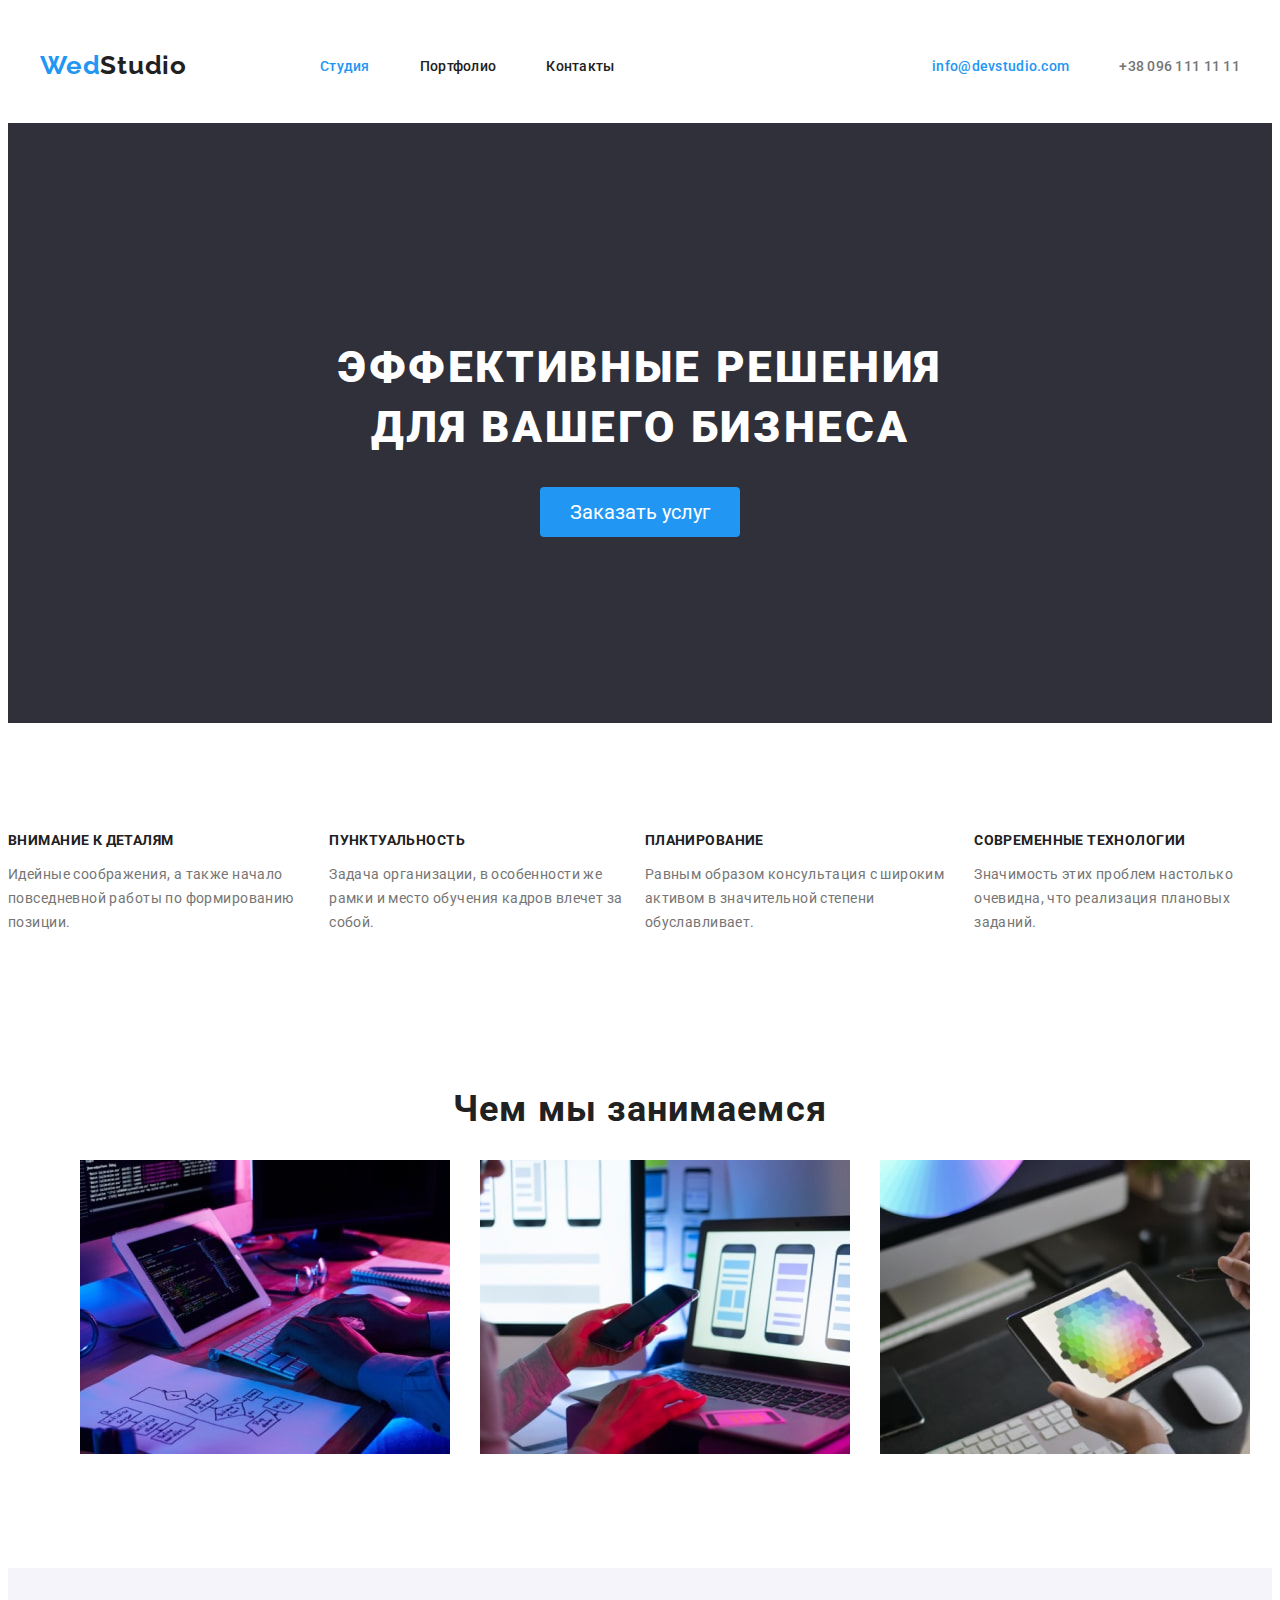
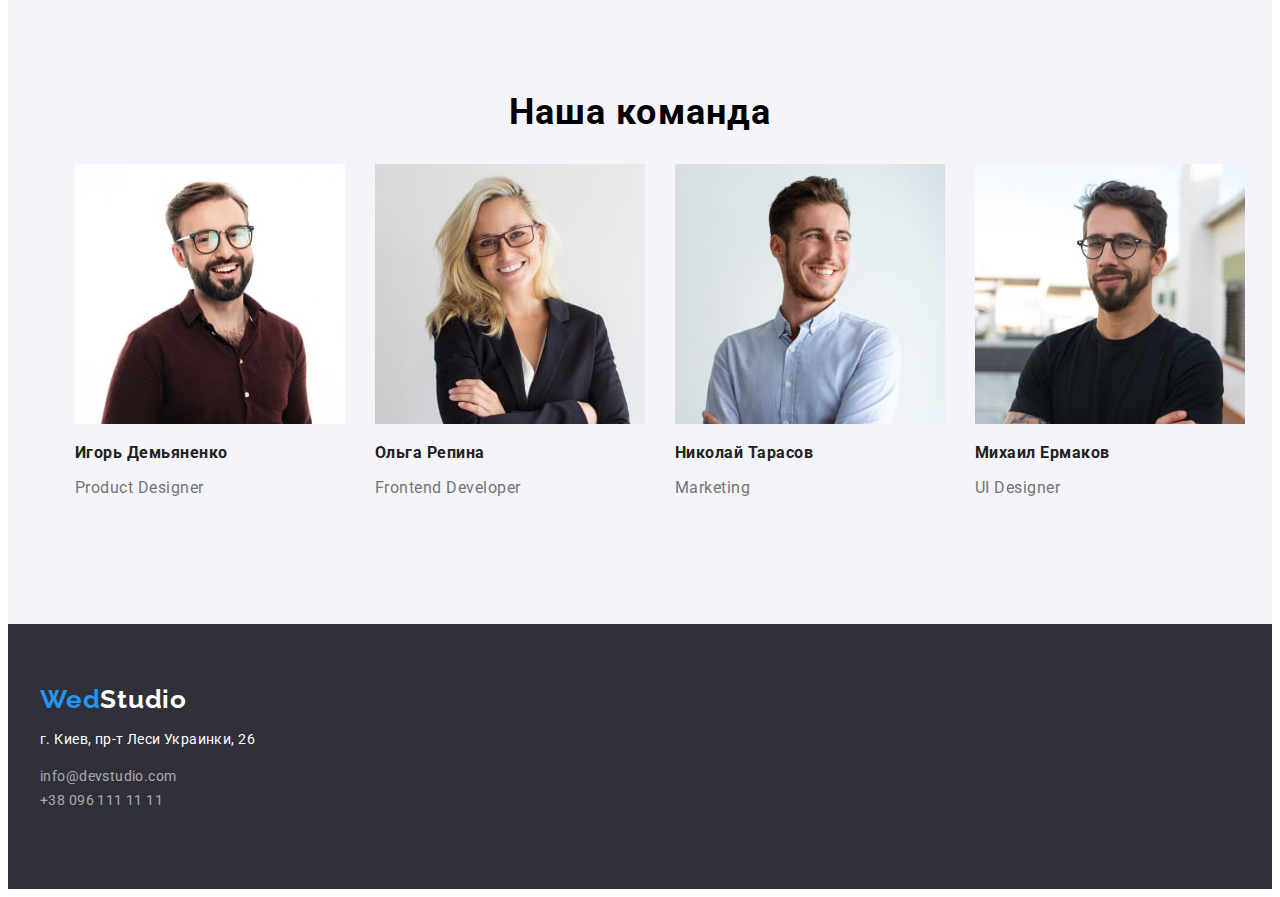
==== index.html @ 2978de66 "+" ====
<!DOCTYPE html>
<html lang="en">
<head>
    <meta charset="UTF-8">
    <meta http-equiv="X-UA-Compatible" content="IE=edge">
    <meta name="viewport" content="width=device-width, initial-scale=1.0">
    <title>Document</title>
    <link rel="stylesheet" href="./css/style.css" />
    <link rel="preconnect" href="https://fonts.googleapis.com">
    <link rel="preconnect" href="https://fonts.gstatic.com" crossorigin>
    <link href="https://fonts.googleapis.com/css2?family=Raleway:wght@400;500;700;900&family=Roboto:wght@400;500;700;900&display=swap" rel="stylesheet">
</head>
<body>
<header class="heading ">
    <div class="container">
    <div class="all_in">
    <a class="webstydia" href="index.html">Wed<span class="shit">Studio</span></a>
    <nav>
        <ul class="menu">
            <li class="menu_list"><a class="studia bly" href="index.html">Студия</a></li>
            <li class="menu_list"><a class="portfolio " href="portfolio.html">Портфолио</a></li>
            <li class="menu_list"><a  class="contacs" href="">Контакты</a></li>
        </ul>
    </nav>
    <ul class="call">
    <li class="call_top"><a class="mail" href="malito:info@devstudio.com">info@devstudio.com</a></li>
    <li class="call_top"><a class="telefon" href="tel:+380961111111">+38 096 111 11 11</a></li>
    </ul>
    </div>
</div>
</header>
<main >
    <section class="main__hi">
      
    <h1 class="hi__title">
        Эффективные решения для вашего бизнеса
    </h1>
    <button type="button" class="hi__button">Заказать услуг</button>
    </section>
        <section class="main__content" >
            <ul  class="content__adv">
                <li class="content__adv_item-title">
                    <h3 class="content__adv_item-title-text">Внимание к деталям</h3>
                <p class="content__adv_item-text">Идейные соображения, а также начало повседневной работы по формированию позиции.</p>
                </li>
                <li class="content__adv_item-title">
                    <h3 class="content__adv_item-title-text">Пунктуальность</h3>
                <p class="content__adv_item-text">Задача организации, в особенности же рамки и место обучения кадров влечет за собой.</p>
                </li>
                <li><h3 class="content__adv_item-title-text">Планирование</h3>
                <p class="content__adv_item-text">Равным образом консультация с широким активом в значительной степени обуславливает.</p>
                </li>
                <li><h3 class="content__adv_item-title-text">Современные технологии</h3>
                <p class="content__adv_item-text">Значимость этих проблем настолько очевидна, что реализация плановых заданий.</p>
                </li>
            </ul>
        </div>
    </section>       
    <section class="content__what section">
        <div class="container">
        <h2 class="content__what_title">Чем мы занимаемся</h2>
            <ul class="content__what_imgs">
                <li class="interactiv">
                 <img class="content__what_imgs-image" 
                    src="./image/note.jpg" 
                    alt="мужчина с планшетом"
                    height: 294px;
                    width: 370px;
                >
                </li>
                <li class="interactiv">
                    <img class="content__what_imgs-image" 
                    src="./image/note_2.jpg" 
                    alt="мужчина с пультом "
                    height: 294px;
                    width: 370px;
                >
                </li>
                <li class="interactiv">
                    <img class="content__what_imgs-image" 
                    src="./image/note_3.jpg" 
                    alt="мужчина с цветами"
                    height: 294px;
                    width: 370px;
                >
                </li>
            </ul>
        </div>
    </section>
    <section class="workspake section">
        <div class="container">
        <h2 class="team">Наша команда</h2>
        <ul class="items-2">
            <li class="item">
                <img 
                    src="./image/igor.jpg" 
                    alt="Igor Demcheko"
                    height: 260px;
                    width: 270px;
                    >
                <h3 class="peoples">Игорь Демьяненко
                        <p class="peoples-2">Product Designer</p>
                 </h3>
                </img>
            </li>
            <li class="item">
                <img 
                    src="./image/olga.jpg" 
                    alt="Olga Repinna"
                    height: 260px;
                    width: 270px;>
                 <h3 class="peoples">Ольга Репина
                     <p class="peoples-2">Frontend Developer</p>
                 </h3>
                </img>
            </li>
            <li class="item">
                <img 
                    src="./image/nikolya.jpg" 
                    alt="Nikolay Taracov"
                    height: 260px;
                    width: 270px;>
                 <h3 class="peoples">Николай Тарасов
                     <p class="peoples-2">Marketing</p>
                 </h3>
                </img>
            </li>
            <li >
                <img 
                    src="./image/mixail.jpg" 
                    alt="Mixail Ermacov"
                    height: 260px;
                    width: 270px;>
                <h3 class="peoples">Михаил Ермаков
                    <p class="peoples-2">UI Designer</p>
                </h3>
                </img>
            </li>
        </ul>
        </div>
    </section>
</main>
<footer class="end ">
    <div class="container">
        <div class="all_bottow">
    <a class="webstydia_2" href="index.html">Wed<span class="shit-2">Studio</span></a>
    <address>
        <p class="adress">г. Киев, пр-т Леси Украинки, 26</p>
    </address>    
    <ul class="call-2">
        <li> <a class="mail_2" href="malito:info@devstudio.com">info@devstudio.com</a></li>
        <li> <a class="telefon_2" href="tel:+380961111111">+38 096 111 11 11</a></li>
     </ul>
    </div>
</footer>
</body>
</html>
---- css/style.css ----
body {
  font-family: "Roboto", sans-serif;
}
.container {
  width: 1200px;
  padding-left: 15px;
  padding-right: 15px;
  margin-left: auto;
  margin-right: auto;
}
.ul,
li {
  list-style: none;
}
.section {
  padding-top: 94px;
  padding-bottom: 94px;
}
/* хедер для всех */

.all_in {
  display: flex;
  align-items: center;
  padding-top: 32px;
  padding-bottom: 32px;
}
.menu {
  display: flex;
  list-style: none;
}
.menu_list {
  margin-right: 50px;
}
.menu_list:last-child {
  margin-right: 0;
}
.webstydia {
  text-decoration: none;
  cursor: pointer;
  font-family: Raleway;
  font-weight: 700;
  font-size: 26px;
  line-height: 1.19;
  letter-spacing: 0.03em;
  color: #2196f3;
  margin-right: 93px;
}
.shit {
  color: #212121;
}

.studia {
  text-decoration: none;
  font-size: 14px;
  font-weight: 500;
  line-height: 1.14;
  letter-spacing: 0.02em;
  text-align: left;
  color: #212121;
  cursor: pointer;
}
.portfolio {
  text-decoration: none;
  font-size: 14px;
  font-weight: 500;
  line-height: 1.14;
  letter-spacing: 0.02em;
  text-align: left;
  color: #212121;
  cursor: pointer;
}
.contacs {
  text-decoration: none;
  font-size: 14px;
  font-weight: 500;
  line-height: 1.14;
  letter-spacing: 0.02em;
  text-align: left;
  color: #212121;
  cursor: pointer;
}

.bly {
  color: #2196f3;
}

.mail {
  font-size: 14px;
  font-weight: 500;
  line-height: 1.14;
  letter-spacing: 0.02em;
  color: #2196f3;
  text-decoration: none;
}
.telefon {
  font-size: 14px;
  font-weight: 500;
  line-height: 1.14;
  letter-spacing: 0.02em;
  color: #757575;
  text-decoration: none;
  white-space: nowrap;
}
.call {
  list-style: none;
  display: flex;
  margin-left: auto;
}
.call_top {
  margin-right: 50px;
}
.call_top:last-child {
  margin-right: 0;
}
/* конец общей верхней части */
/* главная */
.main__hi {
  display: flex;
  justify-content: center;
  align-items: center;
  flex-direction: column;
  height: 600px;
  left: 0px;
  background: #2f303a;
}
.hi__title {
  width: 696px;
  font-weight: 900;
  font-size: 44px;
  line-height: 136%;
  text-align: center;
  letter-spacing: 0.06em;
  text-transform: uppercase;
  color: #ffffff;
}
.hi__button {
  width: 200px;
  font-family: Roboto;
  height: 50px;
  font-size: 20px;
  background: #2196f3;
  border: 0;
  color: #fff;
  cursor: pointer;
  border-radius: 4px;
  text-align: center;
}
.main__content {
  text-decoration: none;
}
.content__adv {
  display: flex;
  margin-right: 30px;
}
.content__adv:first-child {
  padding-left: 0;
}
.content__adv:last-child {
  margin-right: 0;
}
.content__adv_item-title-text {
  font-size: 14px;
  font-weight: 700;
  line-height: 1.14;
  letter-spacing: 0.03em;
  text-align: left;
  color: #212121;
  margin-bottom: 10px;
  margin-top: 94px;
  text-transform: uppercase;
  white-space: nowrap;
}

.content__adv_item-text {
  font-size: 14px;
  font-weight: 400;
  line-height: 1.71;
  letter-spacing: 0.03em;
  text-align: left;
  color: #757575;
}
.interactiv {
  margin-right: 30px;
}
.interactiv:last-child {
  margin-right: 0;
}
/*.interactiv:first-child {
  
}
*/
.content__what_title {
  font-size: 36px;
  line-height: 1.16;
  text-align: center;
  letter-spacing: 0.03em;

  color: #212121;
}

.content__what_imgs {
  list-style: none;
  display: flex;
}

.workspake {
  background-color: #f5f4fa;
}
.items-2 {
  list-style: none;
  display: flex;
  justify-content: center;
}

.team {
  display: flex;
  justify-content: center;
  font-size: 36px;
  font-weight: 700;
  line-height: 1.16;
  letter-spacing: 0.03em;
}
.item {
  margin-right: 30px;
}
.peoples {
  font-size: 16px;
  line-height: 1.18;
  letter-spacing: 0.03em;

  color: #212121;
}
.peoples-2 {
  font-size: 16px;
  line-height: 1.18;
  letter-spacing: 0.03em;
  font-weight: 400;

  color: #757575;
}
/* Главная конец */
.main {
  display: flex;
  flex-direction: column;
}
.port-butts {
  margin-right: 8px;
  margin-bottom: 50px;
}
.buttons {
  display: flex;
  justify-content: center;
}
.button {
  border: none;
  font-family: inherit;
  color: inherit;
  background-color: transparent;
  cursor: pointer;
  border-radius: 4px;
  padding: 6px 22px;
  text-decoration: none;
  font-weight: 500;
  font-size: 16px;
  line-height: 1.62;
  letter-spacing: 0.03em;
  color: #212121;
  background: #f5f4fa;
  white-space: nowrap;
}
.button:hover {
  color: #ffffff;
  background-color: #2196f3;
}
/* Карттинки */
.items {
  list-style: none;
  display: flex;
  flex-wrap: wrap;
}
.bot-title {
  font-size: 18px;
  font-weight: 700;
  line-height: 2;
  letter-spacing: 0.06em;
  text-align: left;
  color: #212121;
}
.bot-pre-title {
  font-size: 16px;
  font-weight: 400;
  line-height: 1.87;
  letter-spacing: 0.03em;
  text-align: left;
  color: #757575;
}

.bot {
  width: 370px;
  height: 294px;
  left: 215px;
  top: 262px;
}

/* Футер для всех */
.end {
  background-color: #2f303a;
  padding-top: 60px;
  padding-bottom: 60px;
}

.webstydia_2 {
  text-decoration: none;
  cursor: pointer;
  font-family: Raleway;
  font-weight: bold;
  font-size: 26px;
  line-height: 1.19;
  letter-spacing: 0.03em;
  color: #2196f3;
}

.adress {
  width: 231px;
  height: 21px;
  font-style: normal;
  font-size: 14px;
  line-height: 1.71;
  letter-spacing: 0.03em;
  color: #ffffff;
}

.shit-2 {
  color: #ffffff;
}

.mail_2 {
  font-size: 14px;
  line-height: 1.71;
  letter-spacing: 0.03em;
  color: rgba(255, 255, 255, 0.6);
  text-decoration: none;
}
.telefon_2 {
  width: 231px;
  height: 21px;
  font-size: 14px;
  line-height: 1.71;
  letter-spacing: 0.03em;
  text-decoration: none;
  color: rgba(255, 255, 255, 0.6);
}
.call-2 {
  list-style: none;
  padding-left: 0;
}
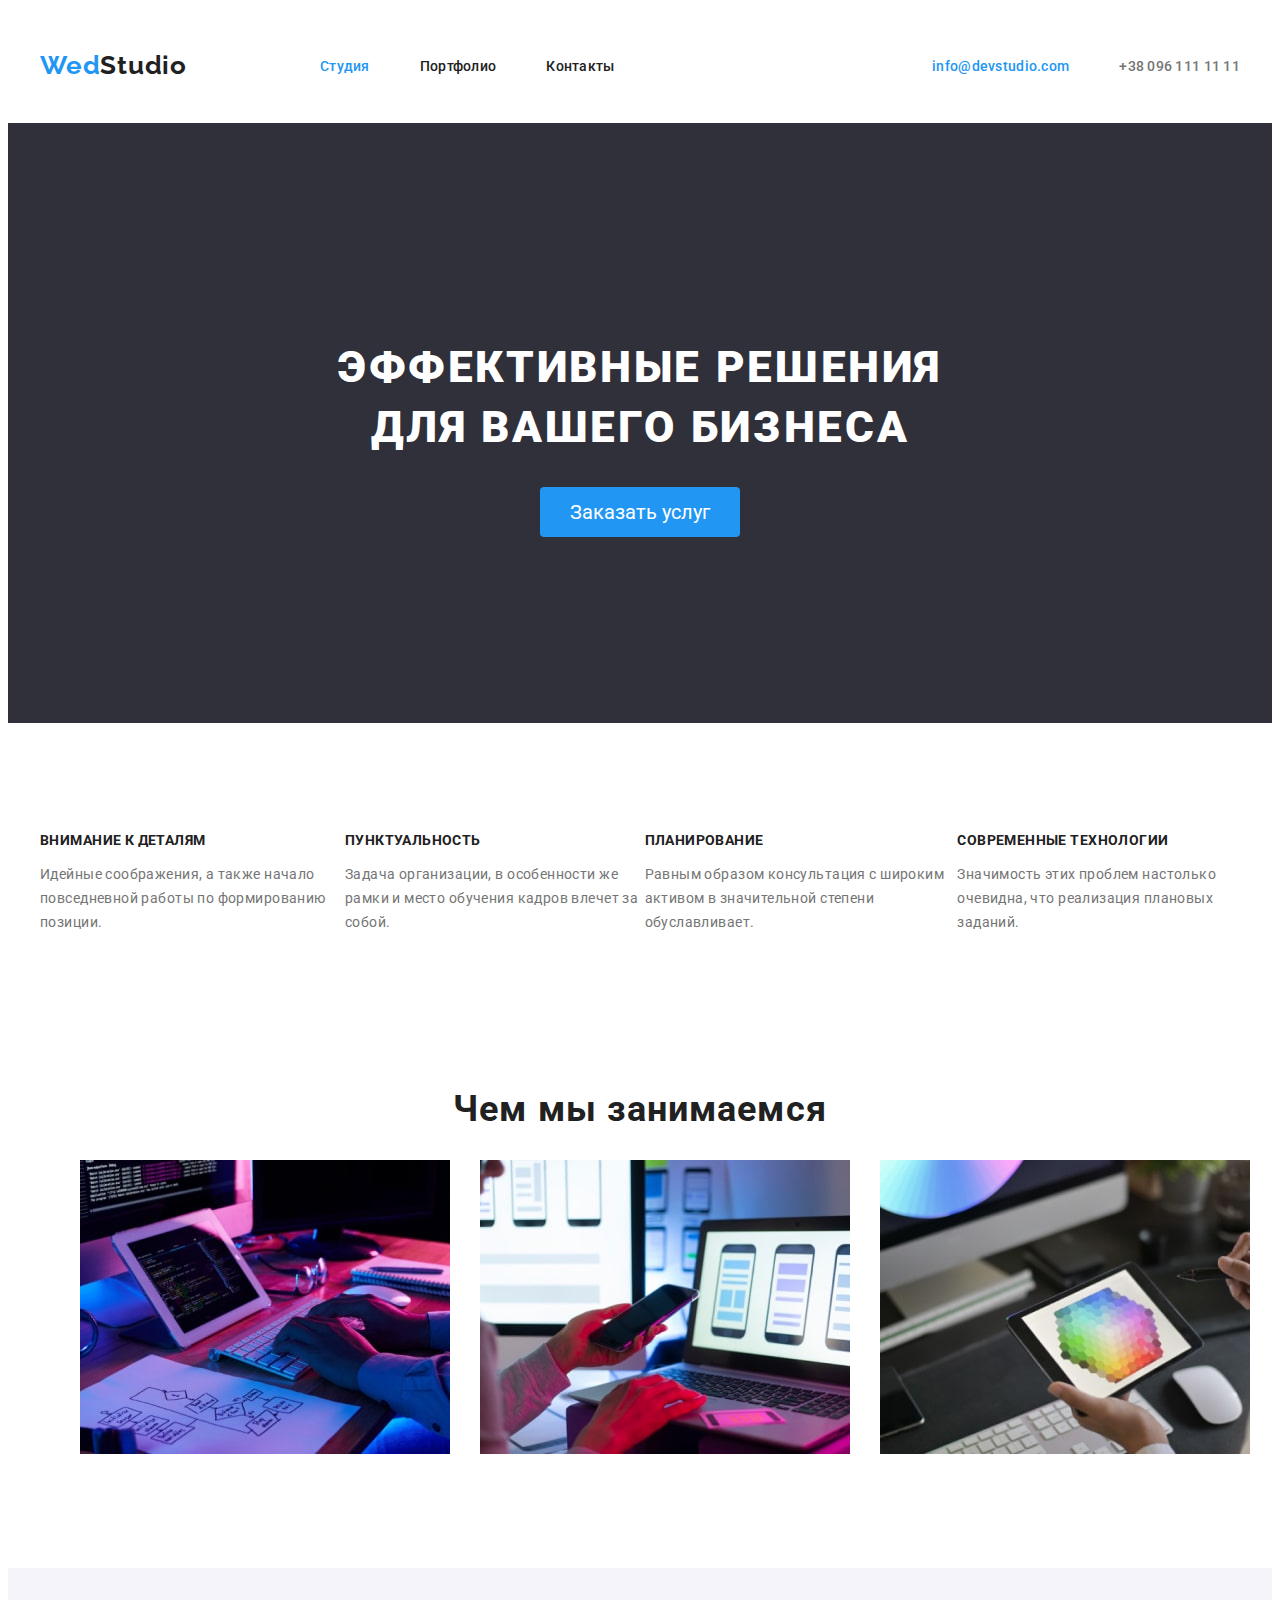
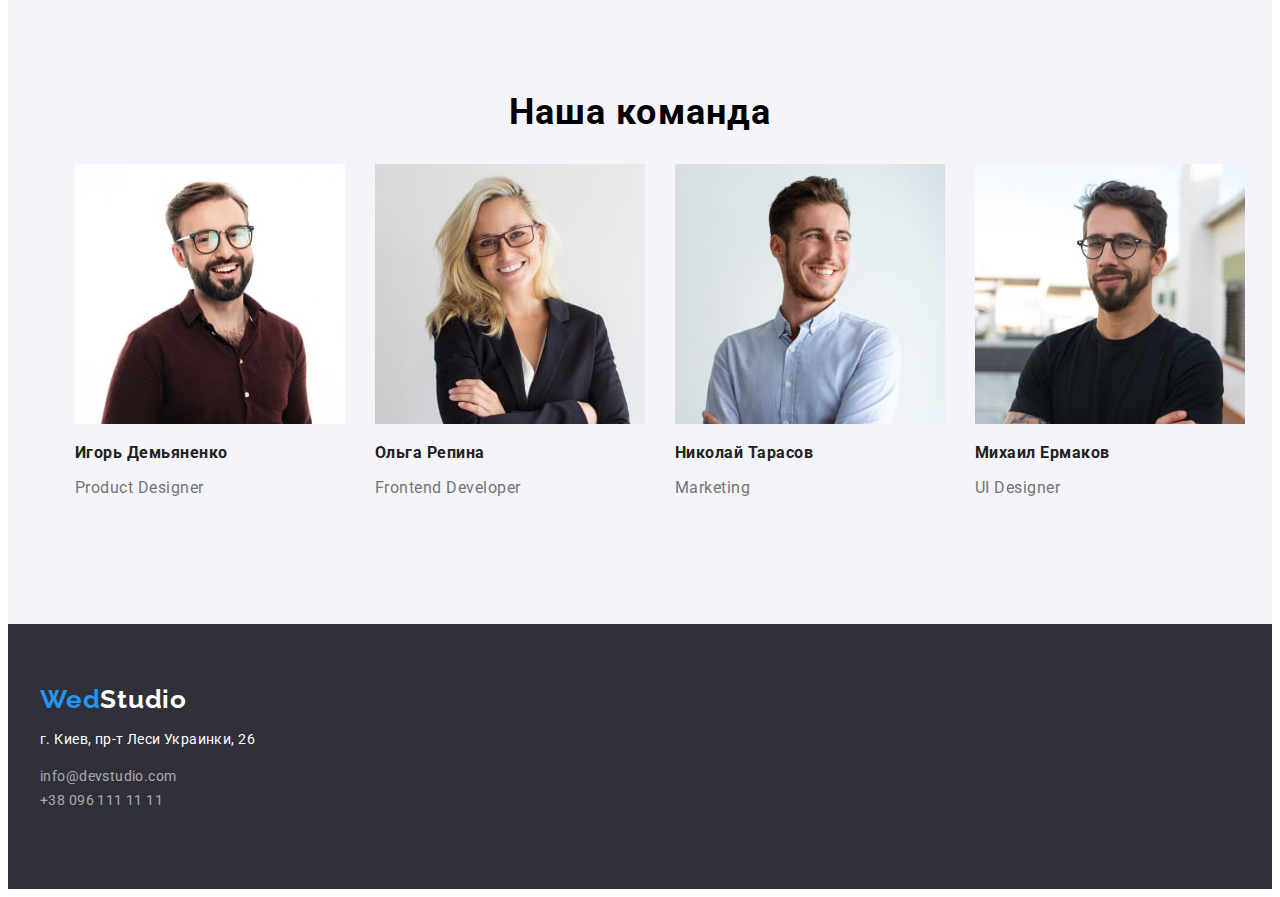
==== commit 81088b0c: "+" ====
--- a/index.html
+++ b/index.html
@@ -37,7 +37,8 @@
     </h1>
     <button type="button" class="hi__button">Заказать услуг</button>
     </section>
-        <section class="main__content" >
+    <section class="main__content" >
+        <div class="container">
             <ul  class="content__adv">
                 <li class="content__adv_item-title">
                     <h3 class="content__adv_item-title-text">Внимание к деталям</h3>
--- a/css/style.css
+++ b/css/style.css
@@ -223,6 +223,7 @@
 .item {
   margin-right: 30px;
 }
+
 .peoples {
   font-size: 16px;
   line-height: 1.18;
@@ -278,6 +279,8 @@
   display: flex;
   flex-wrap: wrap;
 }
+.item {
+}
 .bot-title {
   font-size: 18px;
   font-weight: 700;
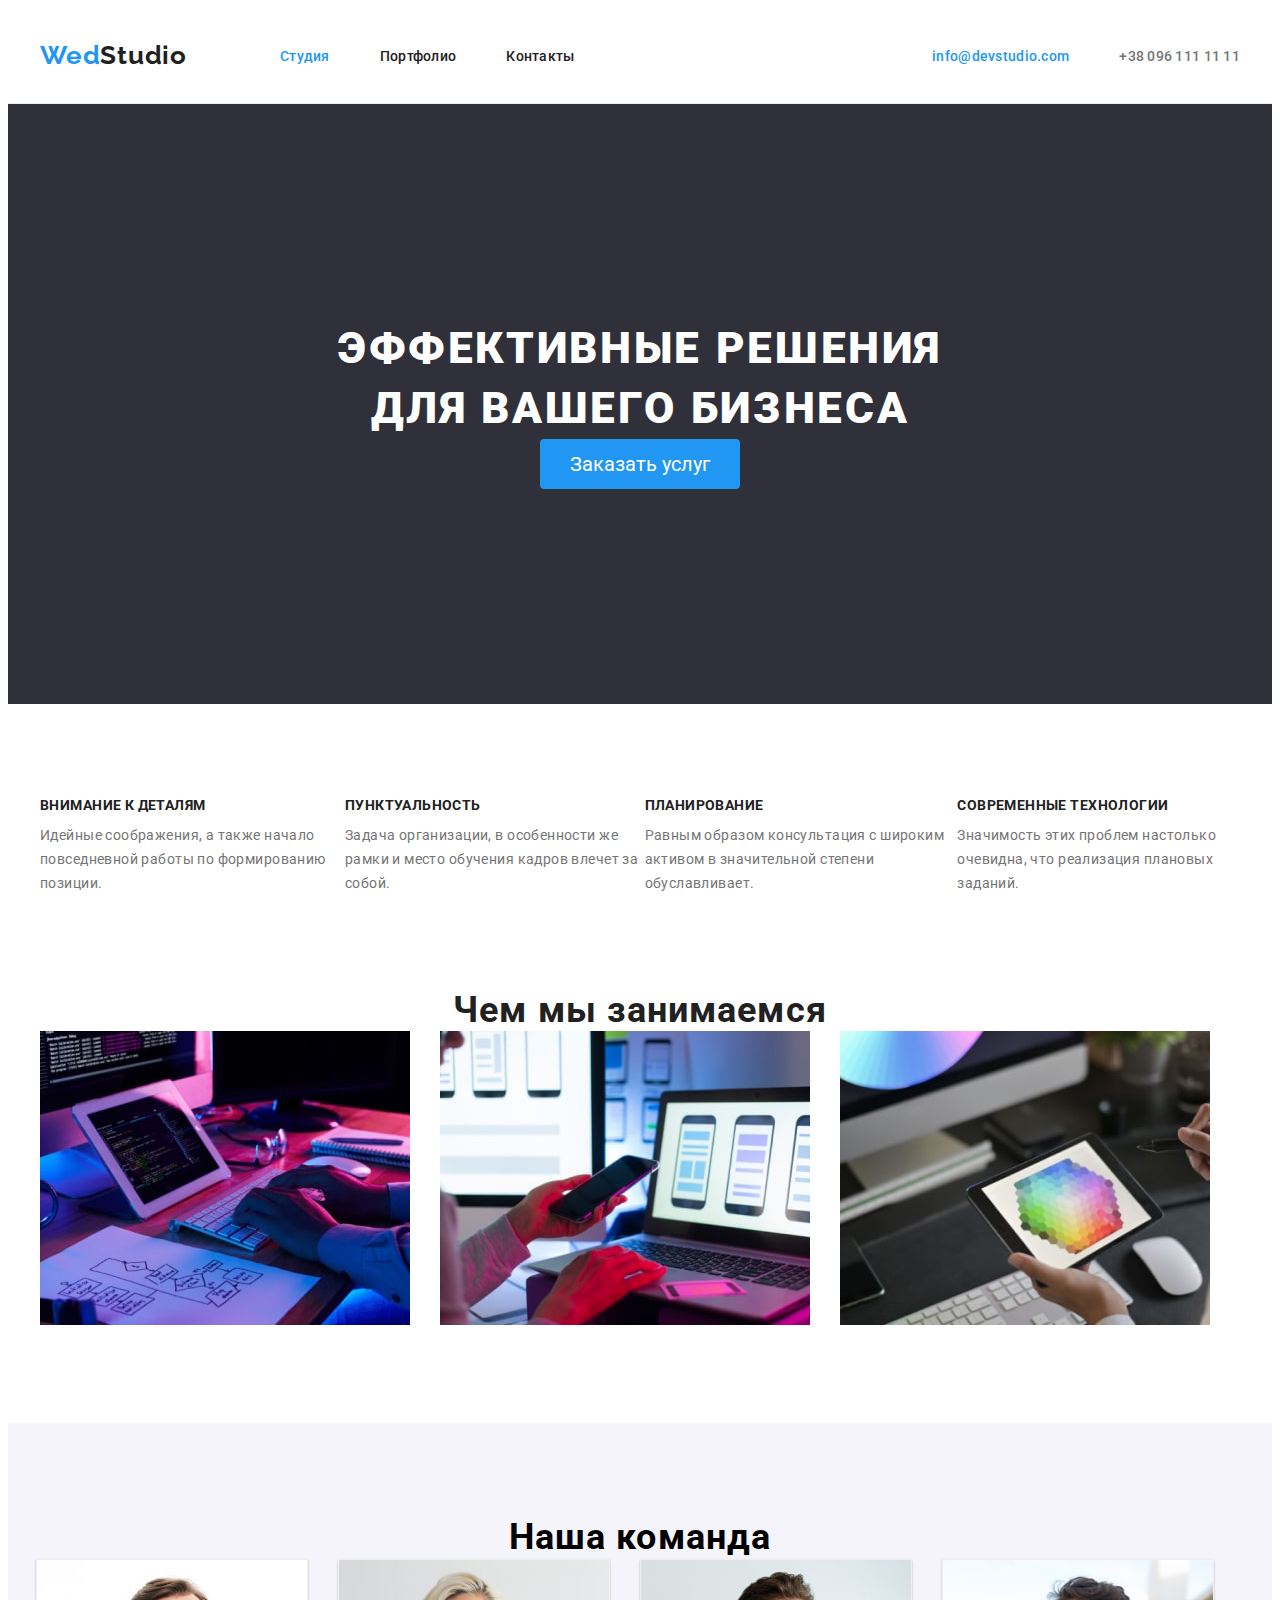
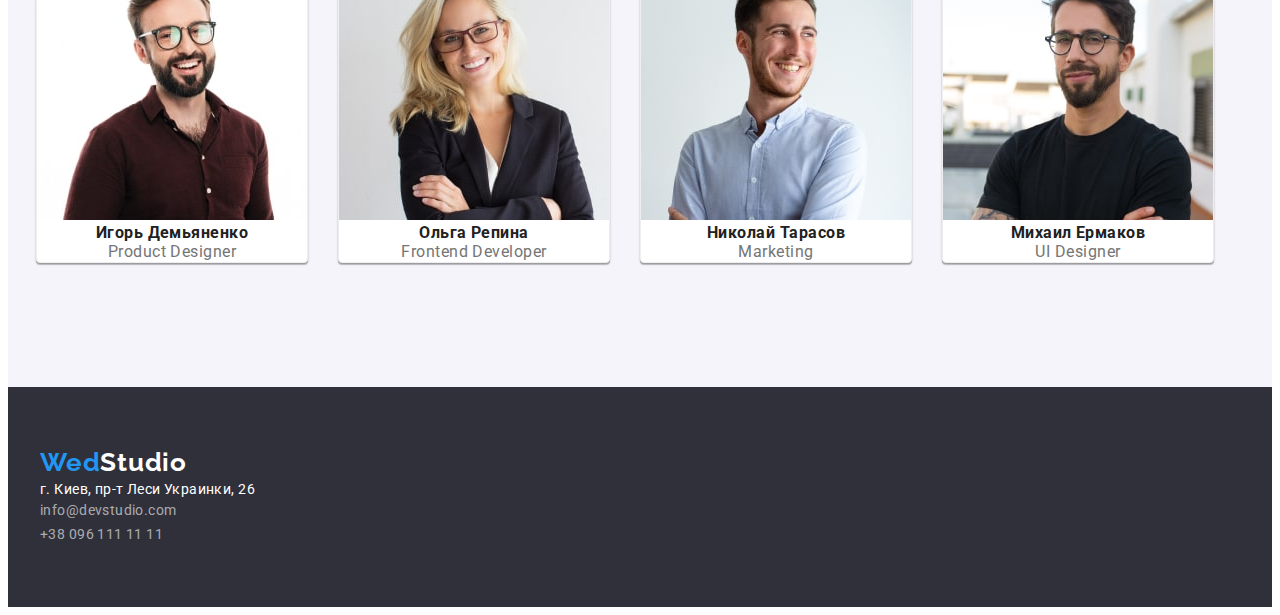
==== commit 5384f982: "+" ====
--- a/index.html
+++ b/index.html
@@ -126,7 +126,7 @@
                  </h3>
                 </img>
             </li>
-            <li >
+            <li  class="item">
                 <img 
                     src="./image/mixail.jpg" 
                     alt="Mixail Ermacov"
--- a/css/style.css
+++ b/css/style.css
@@ -8,16 +8,31 @@
   margin-left: auto;
   margin-right: auto;
 }
+ul {
+  padding: 0;
+  margin: 0;
+  list-style: none;
+}
 .ul,
 li {
   list-style: none;
+  padding: 0;
+  margin: 0;
 }
 .section {
   padding-top: 94px;
   padding-bottom: 94px;
 }
+h1,
+h2,
+h3,
+p {
+  margin: 0;
+}
 /* хедер для всех */
-
+.heading {
+  border-bottom: 1px solid #ececec;
+}
 .all_in {
   display: flex;
   align-items: center;
@@ -222,6 +237,14 @@
 }
 .item {
   margin-right: 30px;
+  margin-bottom: 30px;
+  text-align: center;
+  border: 1px solid #eeeeee;
+  background: #ffffff;
+  /* material shadow v1 */
+  box-shadow: 0px 1px 3px rgba(0, 0, 0, 0.12), 0px 1px 1px rgba(0, 0, 0, 0.14),
+    0px 2px 1px rgba(0, 0, 0, 0.2);
+  border-radius: 0px 0px 4px 4px;
 }
 
 .peoples {
@@ -278,8 +301,21 @@
   list-style: none;
   display: flex;
   flex-wrap: wrap;
-}
-.item {
+  text-align: left;
+}
+.item_3 {
+  background: #ffffff;
+  border-bottom: 1px solid #eeeeee;
+  border-left: 1px solid #eeeeee;
+  border-right: 1px solid #eeeeee;
+  margin-right: 30px;
+  margin-bottom: 30px;
+}
+.pictures {
+  padding-left: 24px;
+  padding-right: 24px;
+  padding-top: 20px;
+  padding-bottom: 20px;
 }
 .bot-title {
   font-size: 18px;
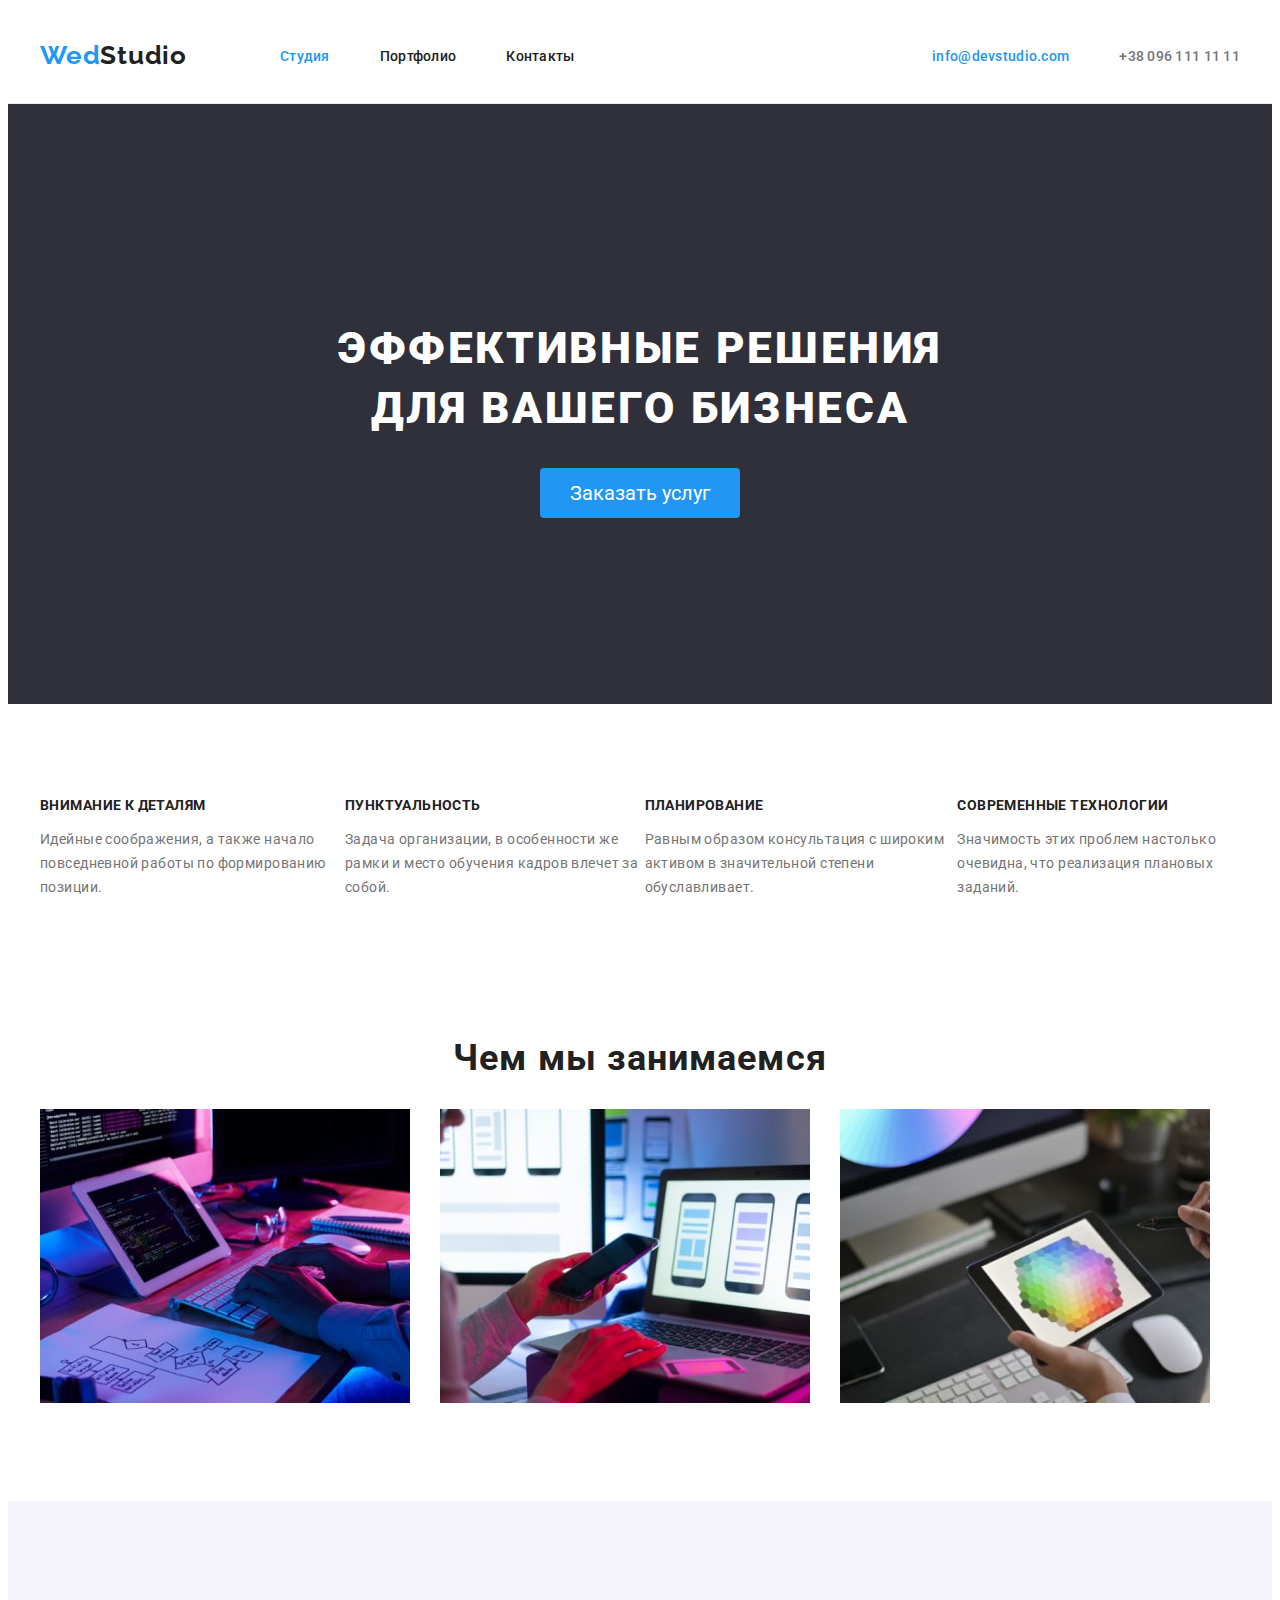
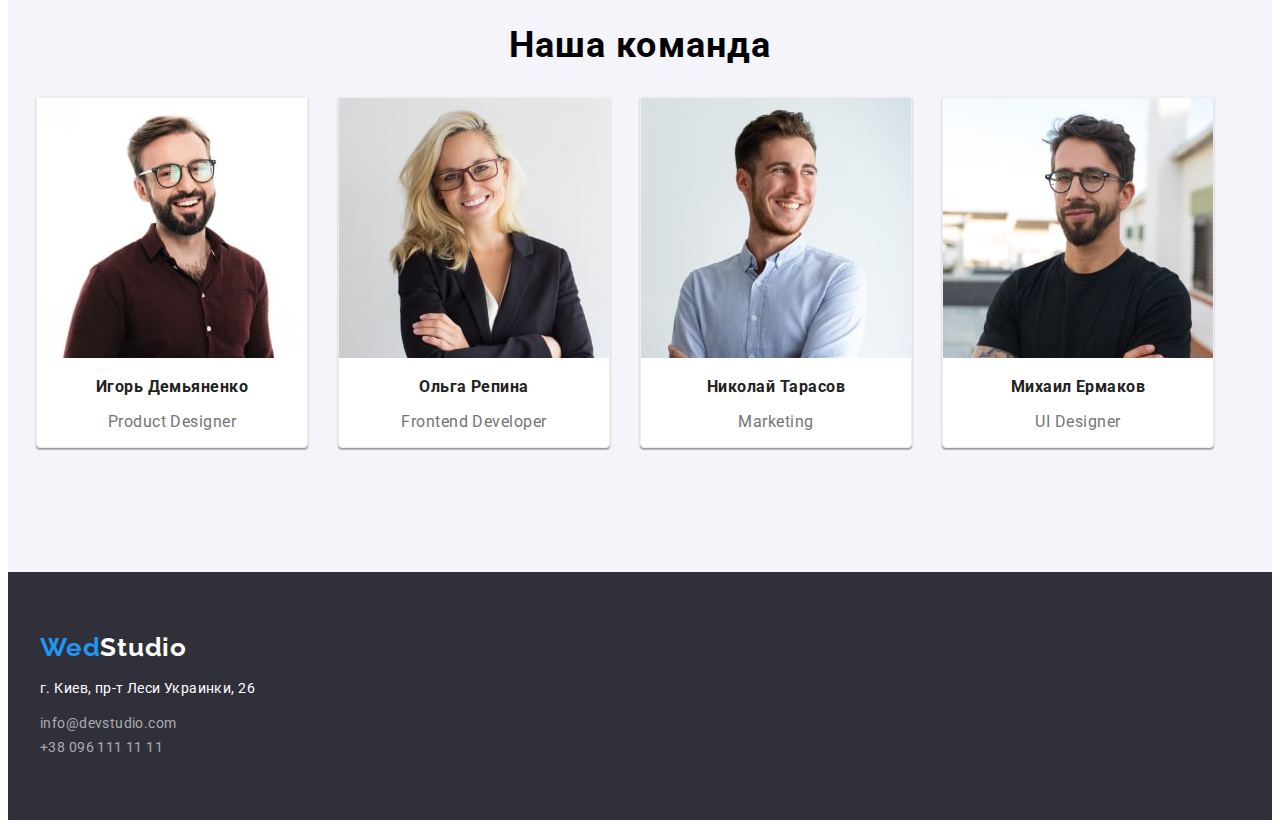
==== commit e4d0066c: "+" ====
--- a/index.html
+++ b/index.html
@@ -5,10 +5,12 @@
     <meta http-equiv="X-UA-Compatible" content="IE=edge">
     <meta name="viewport" content="width=device-width, initial-scale=1.0">
     <title>Document</title>
+    <link href="https://github.com/sindresorhus/modern-normalize.git" rel="stylesheet">
     <link rel="stylesheet" href="./css/style.css" />
     <link rel="preconnect" href="https://fonts.googleapis.com">
     <link rel="preconnect" href="https://fonts.gstatic.com" crossorigin>
     <link href="https://fonts.googleapis.com/css2?family=Raleway:wght@400;500;700;900&family=Roboto:wght@400;500;700;900&display=swap" rel="stylesheet">
+    
 </head>
 <body>
 <header class="heading ">
@@ -99,9 +101,8 @@
                     height: 260px;
                     width: 270px;
                     >
-                <h3 class="peoples">Игорь Демьяненко
-                        <p class="peoples-2">Product Designer</p>
-                 </h3>
+                <h3 class="peoples">Игорь Демьяненко</h3>
+                <p class="peoples-2">Product Designer</p>
                 </img>
             </li>
             <li class="item">
@@ -110,9 +111,8 @@
                     alt="Olga Repinna"
                     height: 260px;
                     width: 270px;>
-                 <h3 class="peoples">Ольга Репина
-                     <p class="peoples-2">Frontend Developer</p>
-                 </h3>
+                 <h3 class="peoples">Ольга Репина</h3>
+                <p class="peoples-2">Frontend Developer</p>
                 </img>
             </li>
             <li class="item">
@@ -121,9 +121,8 @@
                     alt="Nikolay Taracov"
                     height: 260px;
                     width: 270px;>
-                 <h3 class="peoples">Николай Тарасов
-                     <p class="peoples-2">Marketing</p>
-                 </h3>
+                 <h3 class="peoples">Николай Тарасов</h3>
+                <p class="peoples-2">Marketing</p>
                 </img>
             </li>
             <li  class="item">
@@ -132,9 +131,8 @@
                     alt="Mixail Ermacov"
                     height: 260px;
                     width: 270px;>
-                <h3 class="peoples">Михаил Ермаков
-                    <p class="peoples-2">UI Designer</p>
-                </h3>
+                <h3 class="peoples">Михаил Ермаков</h3>
+                <p class="peoples-2">UI Designer</p>
                 </img>
             </li>
         </ul>
--- a/css/style.css
+++ b/css/style.css
@@ -23,12 +23,7 @@
   padding-top: 94px;
   padding-bottom: 94px;
 }
-h1,
-h2,
-h3,
-p {
-  margin: 0;
-}
+
 /* хедер для всех */
 .heading {
   border-bottom: 1px solid #ececec;
@@ -241,7 +236,7 @@
   text-align: center;
   border: 1px solid #eeeeee;
   background: #ffffff;
-  /* material shadow v1 */
+
   box-shadow: 0px 1px 3px rgba(0, 0, 0, 0.12), 0px 1px 1px rgba(0, 0, 0, 0.14),
     0px 2px 1px rgba(0, 0, 0, 0.2);
   border-radius: 0px 0px 4px 4px;
@@ -303,11 +298,11 @@
   flex-wrap: wrap;
   text-align: left;
 }
+
 .item_3 {
   background: #ffffff;
   border-bottom: 1px solid #eeeeee;
-  border-left: 1px solid #eeeeee;
-  border-right: 1px solid #eeeeee;
+
   margin-right: 30px;
   margin-bottom: 30px;
 }
@@ -317,6 +312,9 @@
   padding-top: 20px;
   padding-bottom: 20px;
 }
+.pictures:nth-child(3n) {
+  margin-right: 0;
+}
 .bot-title {
   font-size: 18px;
   font-weight: 700;
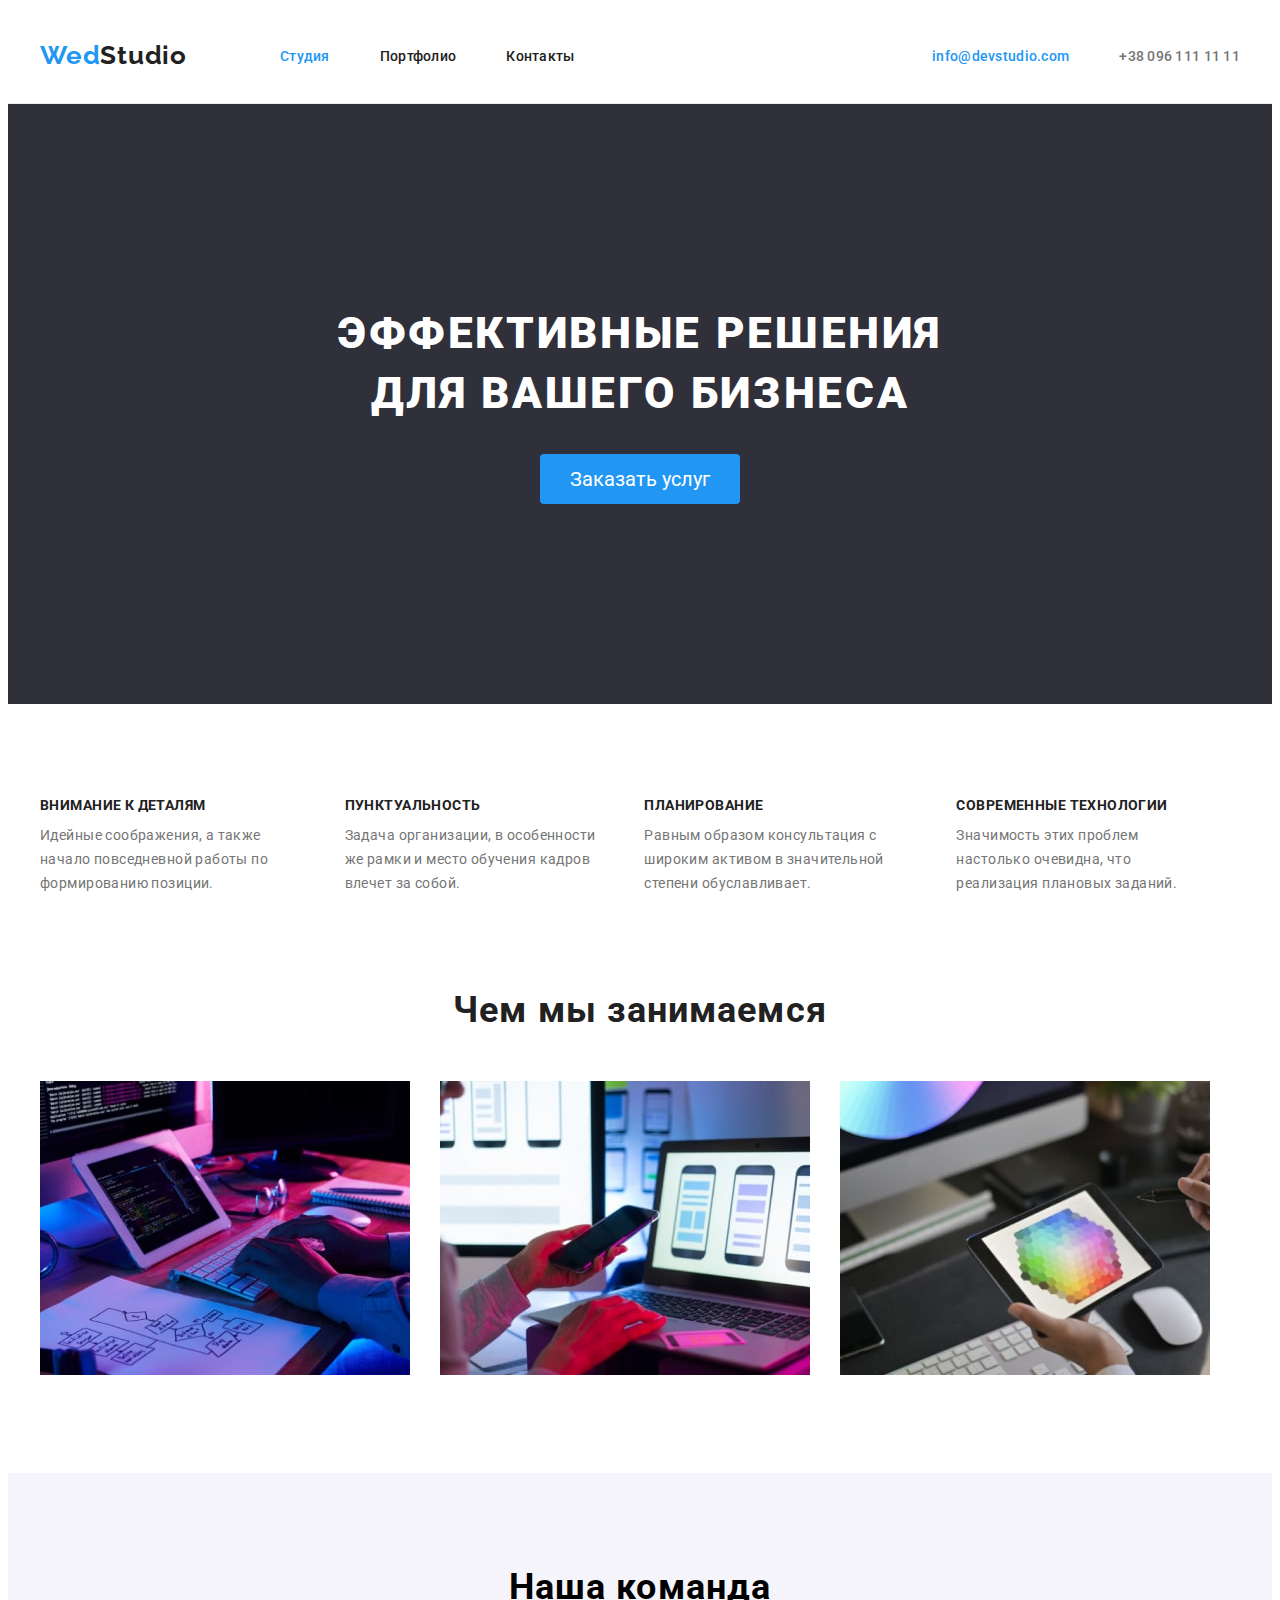
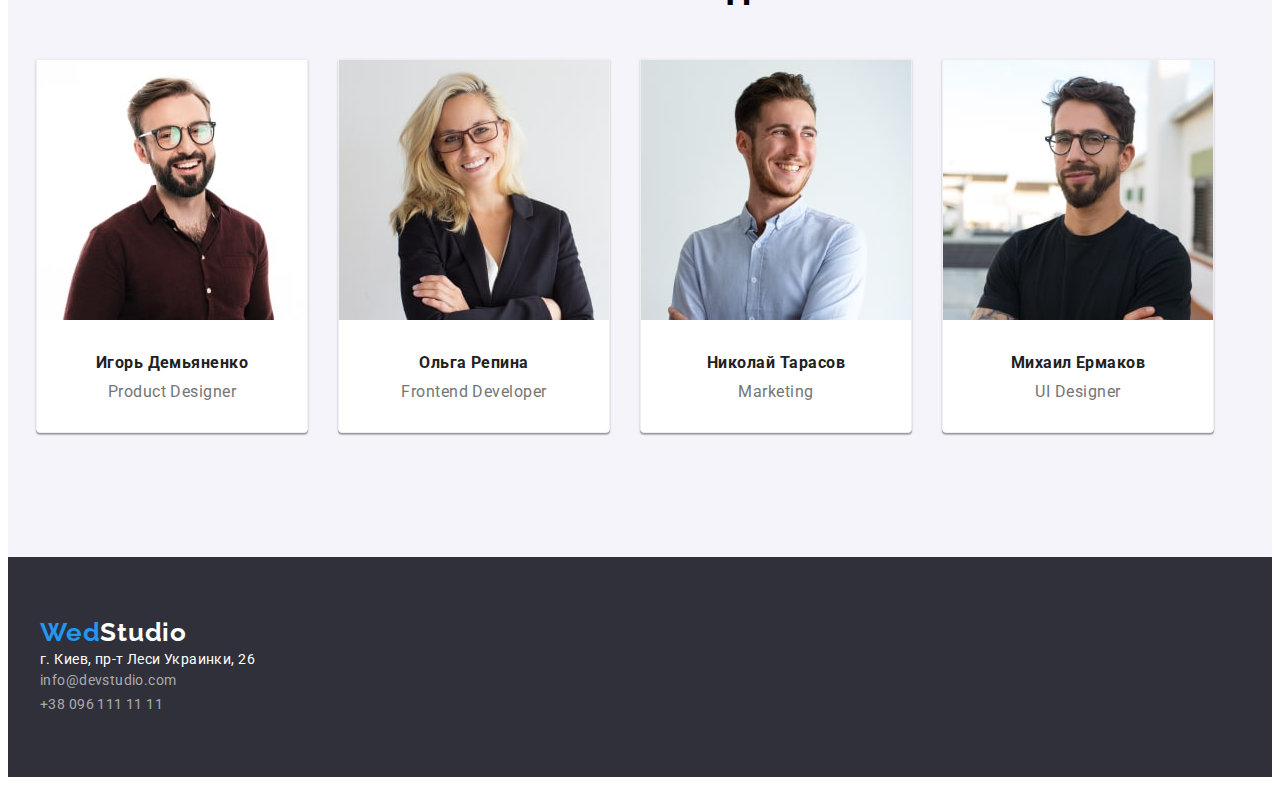
==== commit ab4c9979: "finnal 3" ====
--- a/index.html
+++ b/index.html
@@ -41,20 +41,29 @@
     </section>
     <section class="main__content" >
         <div class="container">
-            <ul  class="content__adv">
+            <ul  class="content__adv"> 
+                 
                 <li class="content__adv_item-title">
+                    <div class="main_text_content">
                     <h3 class="content__adv_item-title-text">Внимание к деталям</h3>
-                <p class="content__adv_item-text">Идейные соображения, а также начало повседневной работы по формированию позиции.</p>
+                    <p class="content__adv_item-text">Идейные соображения, а также начало повседневной работы по формированию позиции.</p>
+                    </div>
                 </li>
                 <li class="content__adv_item-title">
+                    <div class="main_text_content">
                     <h3 class="content__adv_item-title-text">Пунктуальность</h3>
-                <p class="content__adv_item-text">Задача организации, в особенности же рамки и место обучения кадров влечет за собой.</p>
+                    <p class="content__adv_item-text">Задача организации, в особенности же рамки и место обучения кадров влечет за собой.</p></div>
                 </li>
-                <li><h3 class="content__adv_item-title-text">Планирование</h3>
-                <p class="content__adv_item-text">Равным образом консультация с широким активом в значительной степени обуславливает.</p>
+                <li>
+                    <div class="main_text_content">
+                    <h3 class="content__adv_item-title-text">Планирование</h3>
+                    <p class="content__adv_item-text">Равным образом консультация с широким активом в значительной степени обуславливает.</p></div>
                 </li>
-                <li><h3 class="content__adv_item-title-text">Современные технологии</h3>
-                <p class="content__adv_item-text">Значимость этих проблем настолько очевидна, что реализация плановых заданий.</p>
+                <li>
+                    <div class="main_text_content">
+                    <h3 class="content__adv_item-title-text">Современные технологии</h3>
+                    <p class="content__adv_item-text">Значимость этих проблем настолько очевидна, что реализация плановых заданий.</p>
+                    </div>
                 </li>
             </ul>
         </div>
@@ -101,8 +110,10 @@
                     height: 260px;
                     width: 270px;
                     >
+                <div class="peoples_icon">
                 <h3 class="peoples">Игорь Демьяненко</h3>
                 <p class="peoples-2">Product Designer</p>
+                </div>
                 </img>
             </li>
             <li class="item">
@@ -111,8 +122,10 @@
                     alt="Olga Repinna"
                     height: 260px;
                     width: 270px;>
+                    <div class="peoples_icon">
                  <h3 class="peoples">Ольга Репина</h3>
                 <p class="peoples-2">Frontend Developer</p>
+                </div>
                 </img>
             </li>
             <li class="item">
@@ -121,8 +134,10 @@
                     alt="Nikolay Taracov"
                     height: 260px;
                     width: 270px;>
+                    <div class="peoples_icon">
                  <h3 class="peoples">Николай Тарасов</h3>
                 <p class="peoples-2">Marketing</p>
+                </div>
                 </img>
             </li>
             <li  class="item">
@@ -131,8 +146,10 @@
                     alt="Mixail Ermacov"
                     height: 260px;
                     width: 270px;>
+                    <div class="peoples_icon">
                 <h3 class="peoples">Михаил Ермаков</h3>
                 <p class="peoples-2">UI Designer</p>
+                    </div>
                 </img>
             </li>
         </ul>
--- a/css/style.css
+++ b/css/style.css
@@ -23,7 +23,12 @@
   padding-top: 94px;
   padding-bottom: 94px;
 }
-
+h1,
+h2,
+h3,
+p {
+  margin: 0;
+}
 /* хедер для всех */
 .heading {
   border-bottom: 1px solid #ececec;
@@ -142,6 +147,7 @@
   letter-spacing: 0.06em;
   text-transform: uppercase;
   color: #ffffff;
+  margin-bottom: 30px;
 }
 .hi__button {
   width: 200px;
@@ -160,14 +166,11 @@
 }
 .content__adv {
   display: flex;
+}
+.main_text_content {
   margin-right: 30px;
 }
-.content__adv:first-child {
-  padding-left: 0;
-}
-.content__adv:last-child {
-  margin-right: 0;
-}
+
 .content__adv_item-title-text {
   font-size: 14px;
   font-weight: 700;
@@ -204,8 +207,8 @@
   line-height: 1.16;
   text-align: center;
   letter-spacing: 0.03em;
-
-  color: #212121;
+  color: #212121;
+  margin-bottom: 50px;
 }
 
 .content__what_imgs {
@@ -229,6 +232,7 @@
   font-weight: 700;
   line-height: 1.16;
   letter-spacing: 0.03em;
+  margin-bottom: 50px;
 }
 .item {
   margin-right: 30px;
@@ -241,13 +245,16 @@
     0px 2px 1px rgba(0, 0, 0, 0.2);
   border-radius: 0px 0px 4px 4px;
 }
-
+.peoples_icon {
+  margin-bottom: 30px;
+  margin-top: 30px;
+}
 .peoples {
   font-size: 16px;
   line-height: 1.18;
   letter-spacing: 0.03em;
-
-  color: #212121;
+  color: #212121;
+  padding-bottom: 10px;
 }
 .peoples-2 {
   font-size: 16px;
@@ -292,6 +299,7 @@
   background-color: #2196f3;
 }
 /* Карттинки */
+
 .items {
   list-style: none;
   display: flex;
@@ -302,9 +310,15 @@
 .item_3 {
   background: #ffffff;
   border-bottom: 1px solid #eeeeee;
-
+  border-right: 1px solid #eeeeee;
+  border-left: 1px solid #eeeeee;
+}
+.blocks {
   margin-right: 30px;
   margin-bottom: 30px;
+}
+.blocks:nth-child(3n) {
+  margin-right: 0;
 }
 .pictures {
   padding-left: 24px;
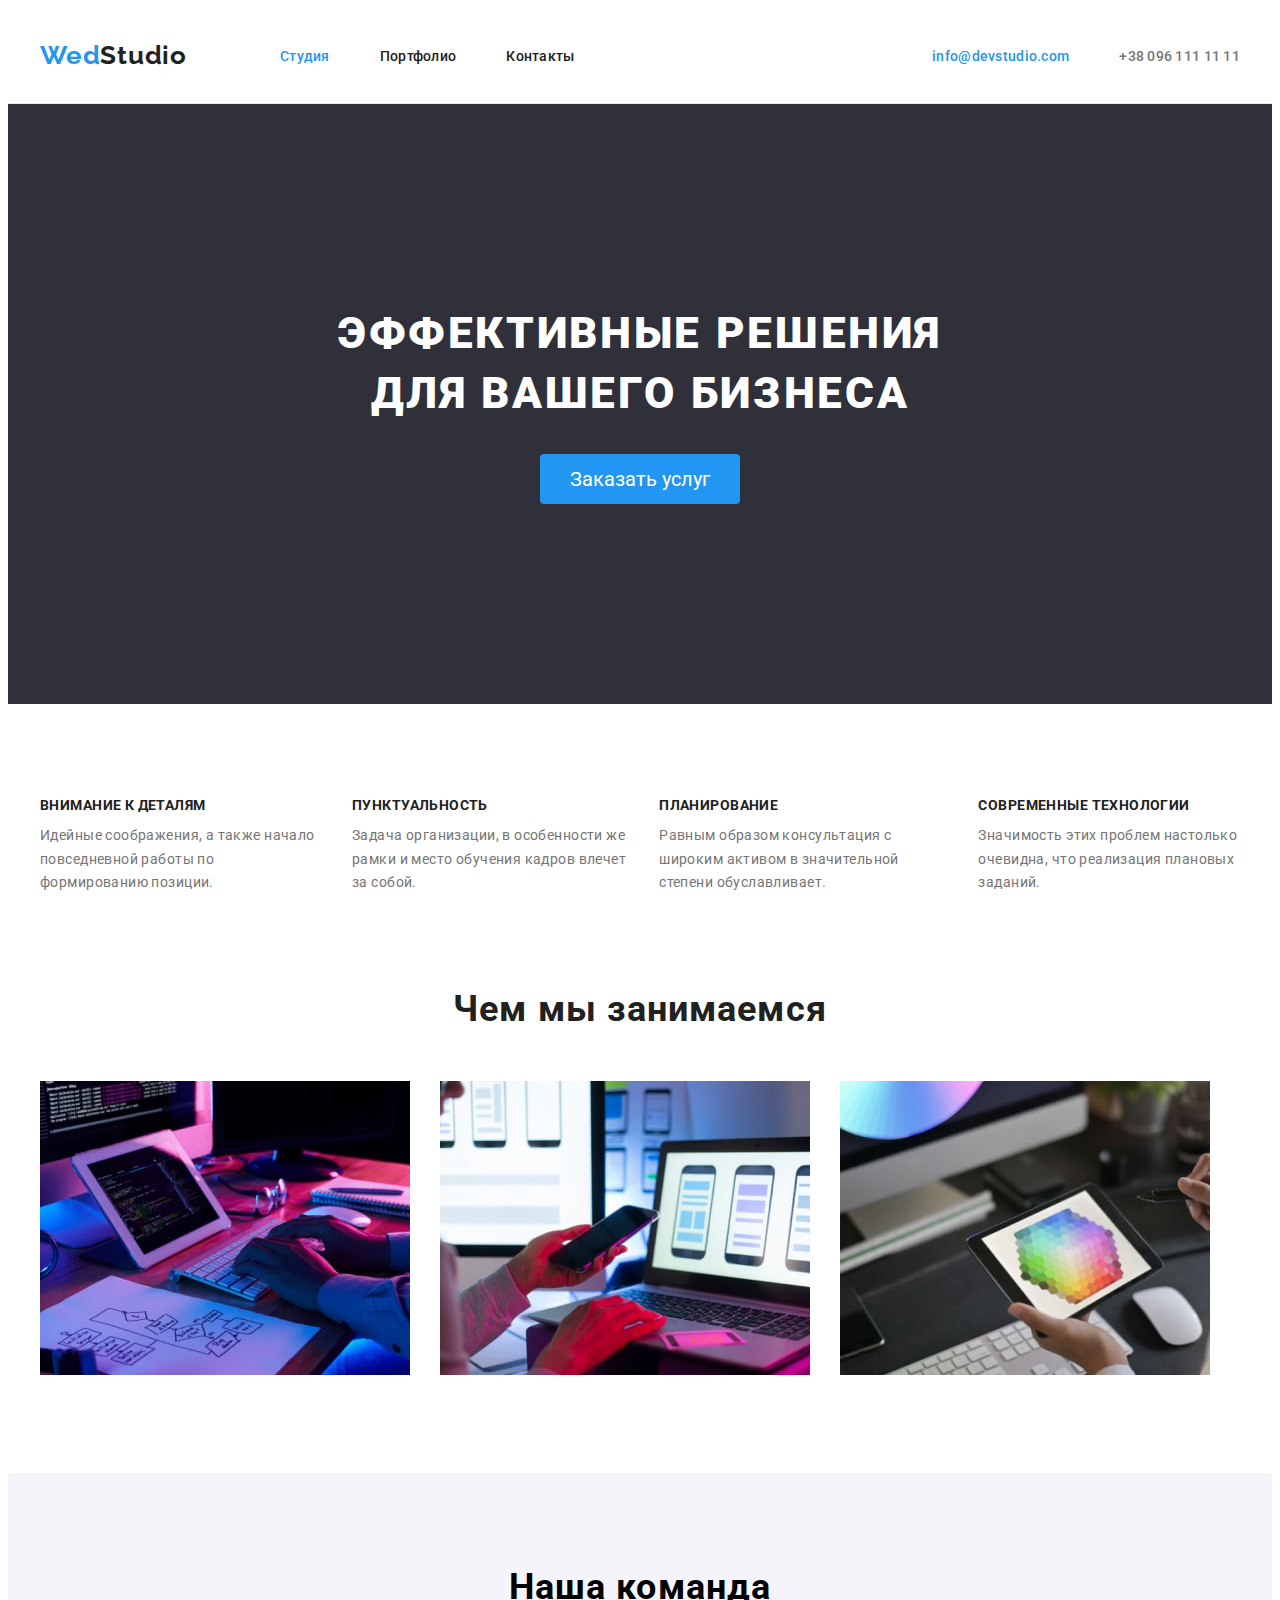
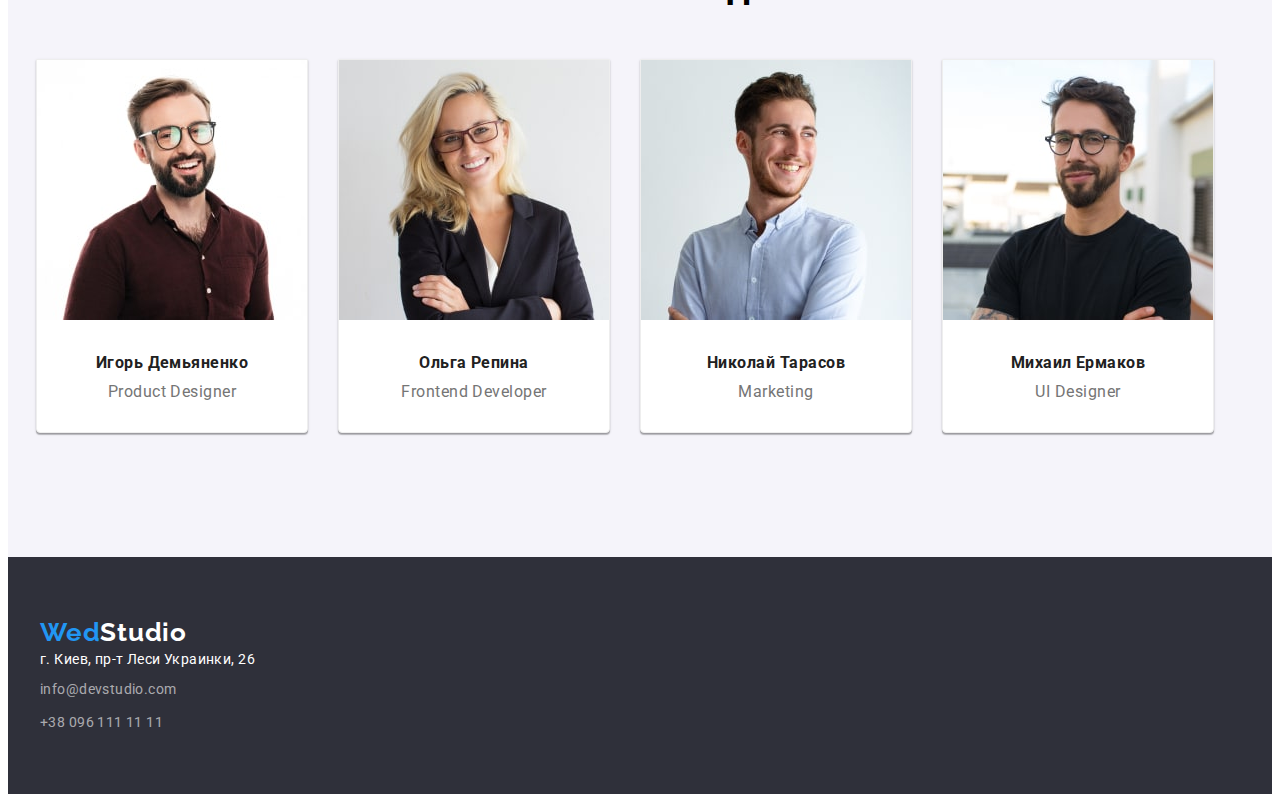
==== commit ab7de76f: ")" ====
--- a/index.html
+++ b/index.html
@@ -41,31 +41,34 @@
     </section>
     <section class="main__content" >
         <div class="container">
+           
             <ul  class="content__adv"> 
-                 
+                <div class="main_text_content">
                 <li class="content__adv_item-title">
-                    <div class="main_text_content">
                     <h3 class="content__adv_item-title-text">Внимание к деталям</h3>
                     <p class="content__adv_item-text">Идейные соображения, а также начало повседневной работы по формированию позиции.</p>
-                    </div>
                 </li>
+                </div>
+                <div class="main_text_content">
                 <li class="content__adv_item-title">
-                    <div class="main_text_content">
                     <h3 class="content__adv_item-title-text">Пунктуальность</h3>
-                    <p class="content__adv_item-text">Задача организации, в особенности же рамки и место обучения кадров влечет за собой.</p></div>
+                    <p class="content__adv_item-text">Задача организации, в особенности же рамки и место обучения кадров влечет за собой.</p>
                 </li>
+                </div>
+                <div class="main_text_content">
                 <li>
-                    <div class="main_text_content">
                     <h3 class="content__adv_item-title-text">Планирование</h3>
-                    <p class="content__adv_item-text">Равным образом консультация с широким активом в значительной степени обуславливает.</p></div>
-                </li>
+                    <p class="content__adv_item-text">Равным образом консультация с широким активом в значительной степени обуславливает.</p>
+                </li>   
+                </div>
+                <div class="main_text_content">
                 <li>
-                    <div class="main_text_content">
                     <h3 class="content__adv_item-title-text">Современные технологии</h3>
                     <p class="content__adv_item-text">Значимость этих проблем настолько очевидна, что реализация плановых заданий.</p>
-                    </div>
                 </li>
+                </div>
             </ul>
+           
         </div>
     </section>       
     <section class="content__what section">
@@ -157,16 +160,17 @@
     </section>
 </main>
 <footer class="end ">
-    <div class="container">
-        <div class="all_bottow">
-    <a class="webstydia_2" href="index.html">Wed<span class="shit-2">Studio</span></a>
-    <address>
-        <p class="adress">г. Киев, пр-т Леси Украинки, 26</p>
-    </address>    
+    <div class="container">   
+    <a class="webstydia_2" href="index.html">Wed<span class="shit-2">Studio</span></a>   
+    <address class="adress">
+        <p >г. Киев, пр-т Леси Украинки, 26</p>
+    </address>   
+         
     <ul class="call-2">
-        <li> <a class="mail_2" href="malito:info@devstudio.com">info@devstudio.com</a></li>
-        <li> <a class="telefon_2" href="tel:+380961111111">+38 096 111 11 11</a></li>
+        <li class="nav_bottom"> <a class="mail_2" href="malito:info@devstudio.com">info@devstudio.com</a></li>
+        <li > <a class="telefon_2" href="tel:+380961111111">+38 096 111 11 11</a></li>
      </ul>
+     </div>
     </div>
 </footer>
 </body>
--- a/css/style.css
+++ b/css/style.css
@@ -32,12 +32,12 @@
 /* хедер для всех */
 .heading {
   border-bottom: 1px solid #ececec;
-}
-.all_in {
-  display: flex;
-  align-items: center;
   padding-top: 32px;
   padding-bottom: 32px;
+}
+.all_in {
+  display: flex;
+  align-items: center;
 }
 .menu {
   display: flex;
@@ -134,7 +134,10 @@
   justify-content: center;
   align-items: center;
   flex-direction: column;
-  height: 600px;
+  padding-top: 200px;
+  padding-bottom: 200px;
+  padding-left: 452px;
+  padding-right: 452px;
   left: 0px;
   background: #2f303a;
 }
@@ -170,6 +173,9 @@
 .main_text_content {
   margin-right: 30px;
 }
+.main_text_content:last-child {
+  margin-right: 0;
+}
 
 .content__adv_item-title-text {
   font-size: 14px;
@@ -178,8 +184,8 @@
   letter-spacing: 0.03em;
   text-align: left;
   color: #212121;
-  margin-bottom: 10px;
-  margin-top: 94px;
+  padding-bottom: 10px;
+  padding-top: 94px;
   text-transform: uppercase;
   white-space: nowrap;
 }
@@ -240,7 +246,6 @@
   text-align: center;
   border: 1px solid #eeeeee;
   background: #ffffff;
-
   box-shadow: 0px 1px 3px rgba(0, 0, 0, 0.12), 0px 1px 1px rgba(0, 0, 0, 0.14),
     0px 2px 1px rgba(0, 0, 0, 0.2);
   border-radius: 0px 0px 4px 4px;
@@ -271,11 +276,11 @@
 }
 .port-butts {
   margin-right: 8px;
+}
+.buttons {
+  display: flex;
+  justify-content: center;
   margin-bottom: 50px;
-}
-.buttons {
-  display: flex;
-  justify-content: center;
 }
 .button {
   border: none;
@@ -379,6 +384,7 @@
   line-height: 1.71;
   letter-spacing: 0.03em;
   color: #ffffff;
+  padding-bottom: 9px;
 }
 
 .shit-2 {
@@ -391,6 +397,7 @@
   letter-spacing: 0.03em;
   color: rgba(255, 255, 255, 0.6);
   text-decoration: none;
+  padding-bottom: 9px;
 }
 .telefon_2 {
   width: 231px;
@@ -401,6 +408,9 @@
   text-decoration: none;
   color: rgba(255, 255, 255, 0.6);
 }
+.nav_bottom {
+  padding-bottom: 9px;
+}
 .call-2 {
   list-style: none;
   padding-left: 0;
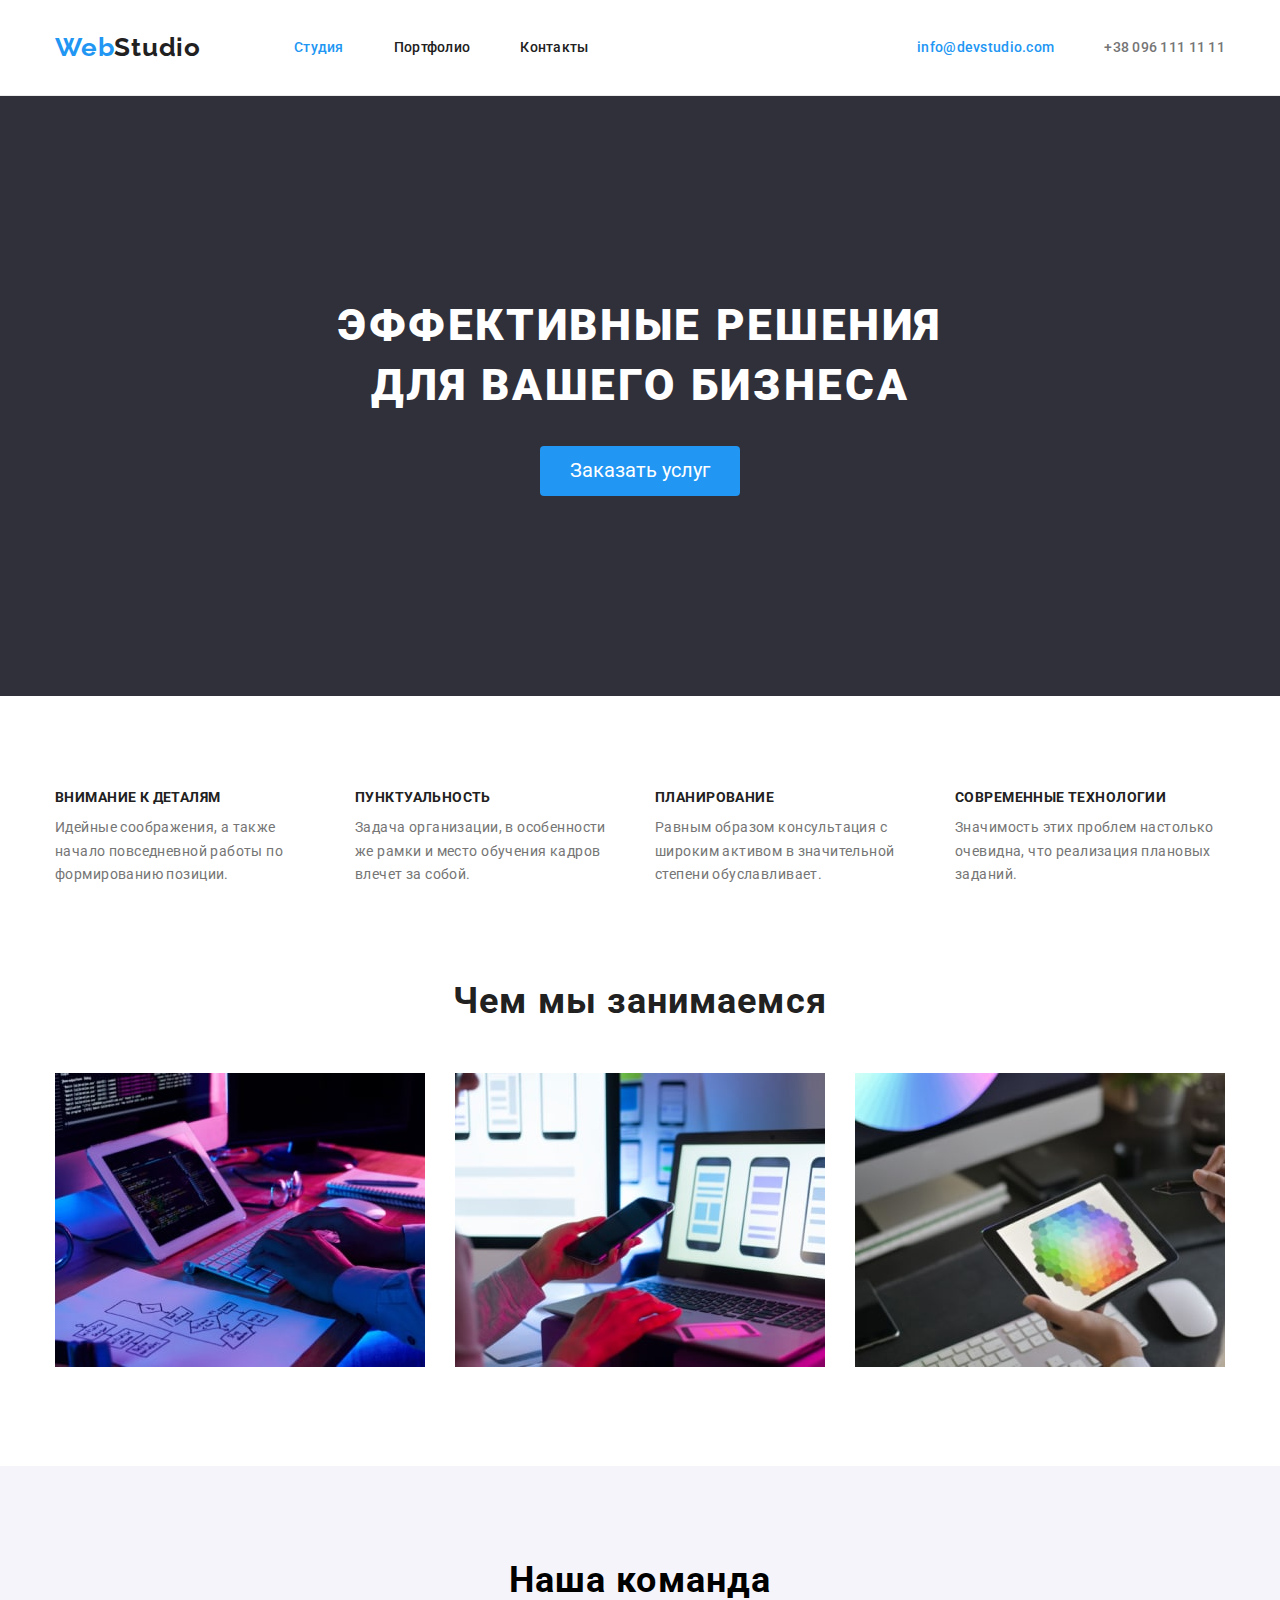
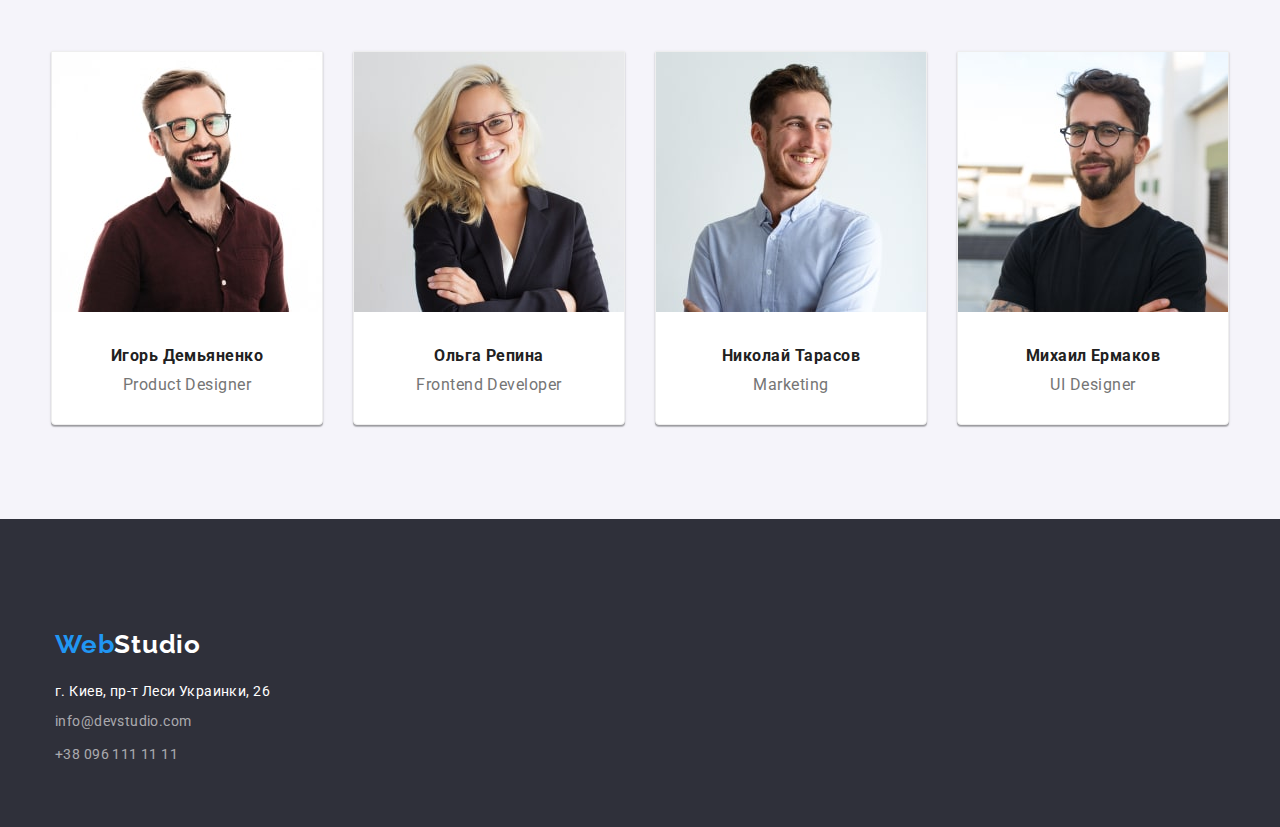
==== commit 25748d61: "last" ====
--- a/index.html
+++ b/index.html
@@ -5,7 +5,10 @@
     <meta http-equiv="X-UA-Compatible" content="IE=edge">
     <meta name="viewport" content="width=device-width, initial-scale=1.0">
     <title>Document</title>
-    <link href="https://github.com/sindresorhus/modern-normalize.git" rel="stylesheet">
+    <link rel="stylesheet" href="https://cdnjs.cloudflare.com/ajax/libs/modern-normalize/1.1.0/modern-normalize.min.css"
+       crossorigin="anonymous"
+      referrerpolicy="no-referrer"
+      >
     <link rel="stylesheet" href="./css/style.css" />
     <link rel="preconnect" href="https://fonts.googleapis.com">
     <link rel="preconnect" href="https://fonts.gstatic.com" crossorigin>
@@ -16,7 +19,7 @@
 <header class="heading ">
     <div class="container">
     <div class="all_in">
-    <a class="webstydia" href="index.html">Wed<span class="shit">Studio</span></a>
+    <a class="webstydia" href="index.html">Web<span class="shit">Studio</span></a>
     <nav>
         <ul class="menu">
             <li class="menu_list"><a class="studia bly" href="index.html">Студия</a></li>
@@ -68,12 +71,13 @@
                 </li>
                 </div>
             </ul>
-           
         </div>
     </section>       
     <section class="content__what section">
         <div class="container">
-        <h2 class="content__what_title">Чем мы занимаемся</h2>
+        <h2 class="content__what_title">
+            Чем мы занимаемся
+        </h2>
             <ul class="content__what_imgs">
                 <li class="interactiv">
                  <img class="content__what_imgs-image" 
@@ -161,16 +165,15 @@
 </main>
 <footer class="end ">
     <div class="container">   
-    <a class="webstydia_2" href="index.html">Wed<span class="shit-2">Studio</span></a>   
+    <a class="webstydia_2" href="index.html">Web<span class="shit-2">Studio</span></a>   
     <address class="adress">
         <p >г. Киев, пр-т Леси Украинки, 26</p>
-    </address>   
-         
+    </address>       
     <ul class="call-2">
         <li class="nav_bottom"> <a class="mail_2" href="malito:info@devstudio.com">info@devstudio.com</a></li>
         <li > <a class="telefon_2" href="tel:+380961111111">+38 096 111 11 11</a></li>
      </ul>
-     </div>
+     
     </div>
 </footer>
 </body>
--- a/css/style.css
+++ b/css/style.css
@@ -129,6 +129,7 @@
 }
 /* конец общей верхней части */
 /* главная */
+/* С груповой фоткой+ модальное меню */
 .main__hi {
   display: flex;
   justify-content: center;
@@ -163,7 +164,7 @@
   cursor: pointer;
   border-radius: 4px;
   text-align: center;
-}
+} /* С Иконками svg */
 .main__content {
   text-decoration: none;
 }
@@ -178,6 +179,7 @@
 }
 
 .content__adv_item-title-text {
+  width: 270px;
   font-size: 14px;
   font-weight: 700;
   line-height: 1.14;
@@ -208,6 +210,7 @@
   
 }
 */
+/* 3 фотографии */
 .content__what_title {
   font-size: 36px;
   line-height: 1.16;
@@ -230,7 +233,7 @@
   display: flex;
   justify-content: center;
 }
-
+/* Люди с svg */
 .team {
   display: flex;
   justify-content: center;
@@ -242,7 +245,7 @@
 }
 .item {
   margin-right: 30px;
-  margin-bottom: 30px;
+
   text-align: center;
   border: 1px solid #eeeeee;
   background: #ffffff;
@@ -250,6 +253,9 @@
     0px 2px 1px rgba(0, 0, 0, 0.2);
   border-radius: 0px 0px 4px 4px;
 }
+.item:last-child {
+  margin-right: 0;
+}
 .peoples_icon {
   margin-bottom: 30px;
   margin-top: 30px;
@@ -269,6 +275,7 @@
 
   color: #757575;
 }
+/* Будет блок */
 /* Главная конец */
 .main {
   display: flex;
@@ -307,6 +314,7 @@
 
 .items {
   list-style: none;
+  width: 1200px;
   display: flex;
   flex-wrap: wrap;
   text-align: left;
@@ -317,10 +325,11 @@
   border-bottom: 1px solid #eeeeee;
   border-right: 1px solid #eeeeee;
   border-left: 1px solid #eeeeee;
+  box-sizing: border-box;
 }
 .blocks {
+  margin-bottom: 30px;
   margin-right: 30px;
-  margin-bottom: 30px;
 }
 .blocks:nth-child(3n) {
   margin-right: 0;
@@ -331,9 +340,7 @@
   padding-top: 20px;
   padding-bottom: 20px;
 }
-.pictures:nth-child(3n) {
-  margin-right: 0;
-}
+
 .bot-title {
   font-size: 18px;
   font-weight: 700;
@@ -350,13 +357,13 @@
   text-align: left;
   color: #757575;
 }
-
+/*
 .bot {
   width: 370px;
   height: 294px;
   left: 215px;
   top: 262px;
-}
+}*/
 
 /* Футер для всех */
 .end {
@@ -374,6 +381,9 @@
   line-height: 1.19;
   letter-spacing: 0.03em;
   color: #2196f3;
+  padding-bottom: 20px;
+  padding-top: 50px;
+  display: block;
 }
 
 .adress {
@@ -397,7 +407,6 @@
   letter-spacing: 0.03em;
   color: rgba(255, 255, 255, 0.6);
   text-decoration: none;
-  padding-bottom: 9px;
 }
 .telefon_2 {
   width: 231px;
@@ -409,6 +418,7 @@
   color: rgba(255, 255, 255, 0.6);
 }
 .nav_bottom {
+  padding-top: 9px;
   padding-bottom: 9px;
 }
 .call-2 {
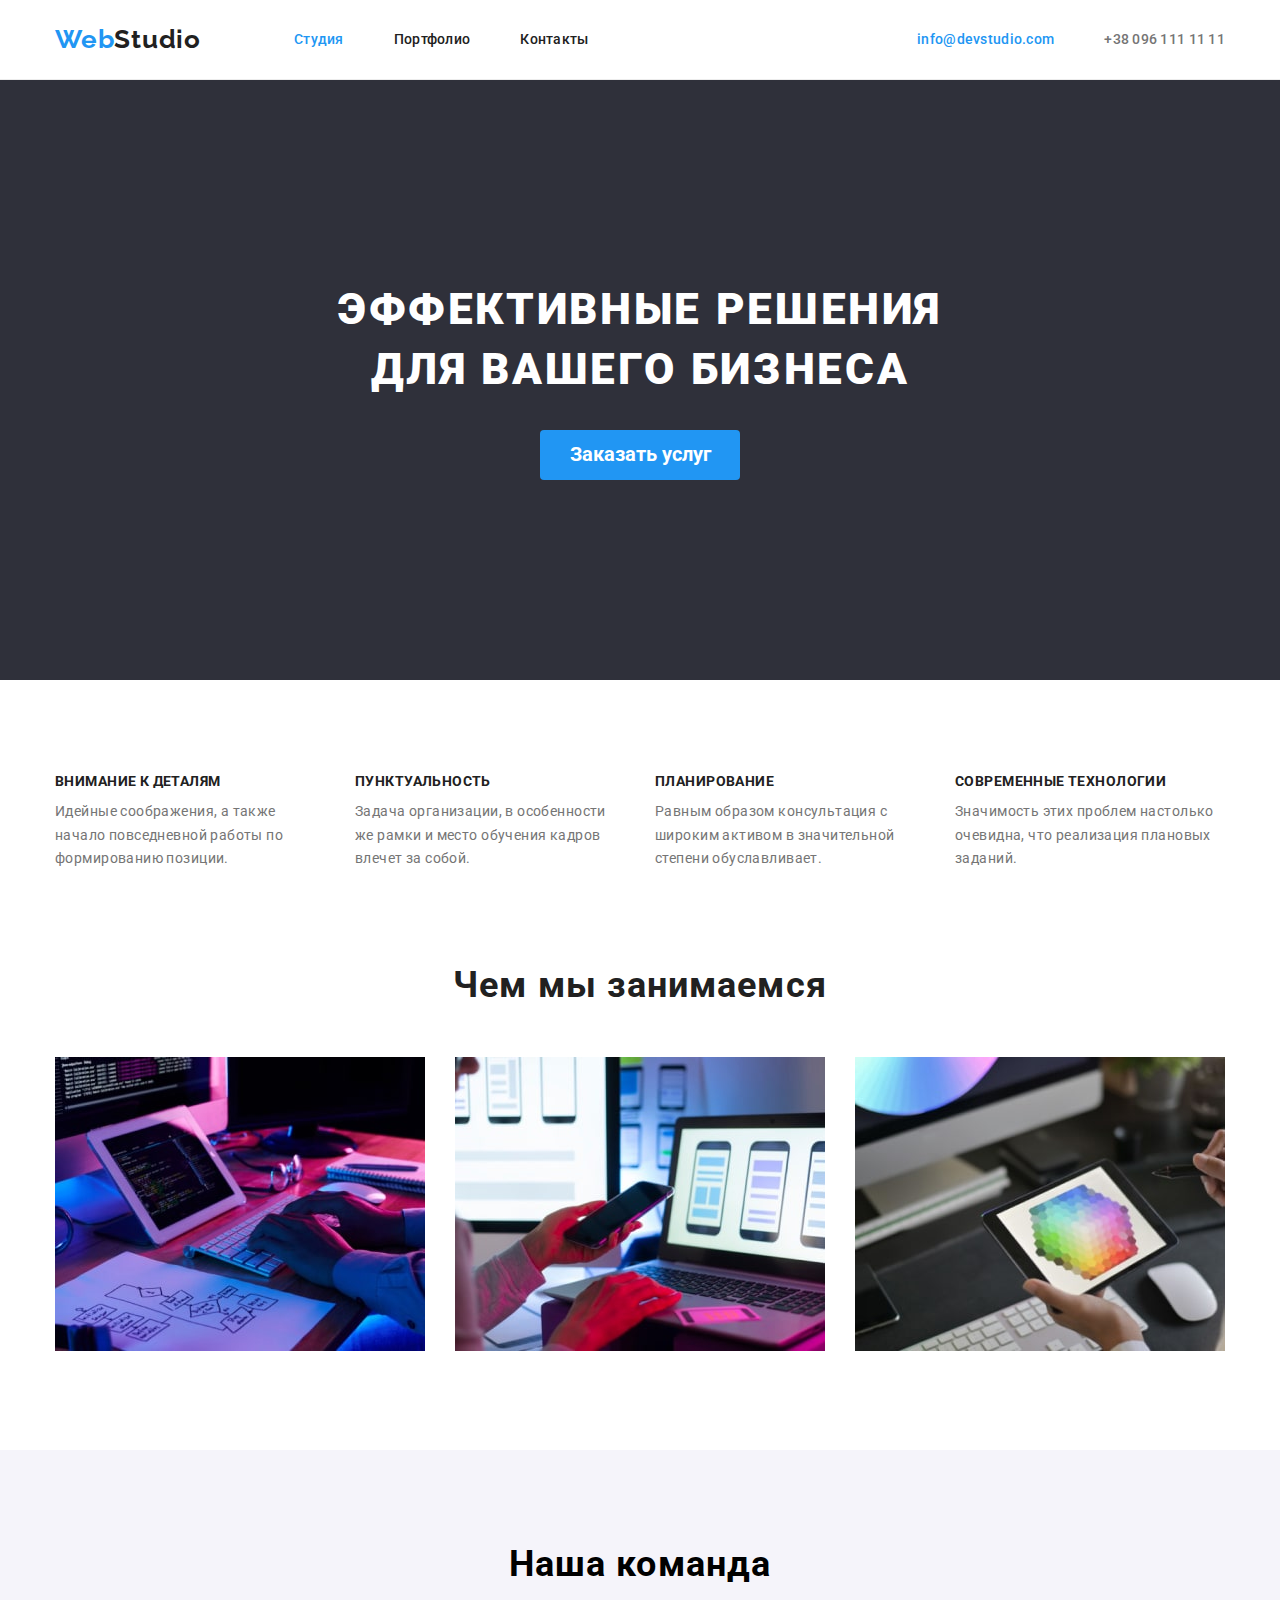
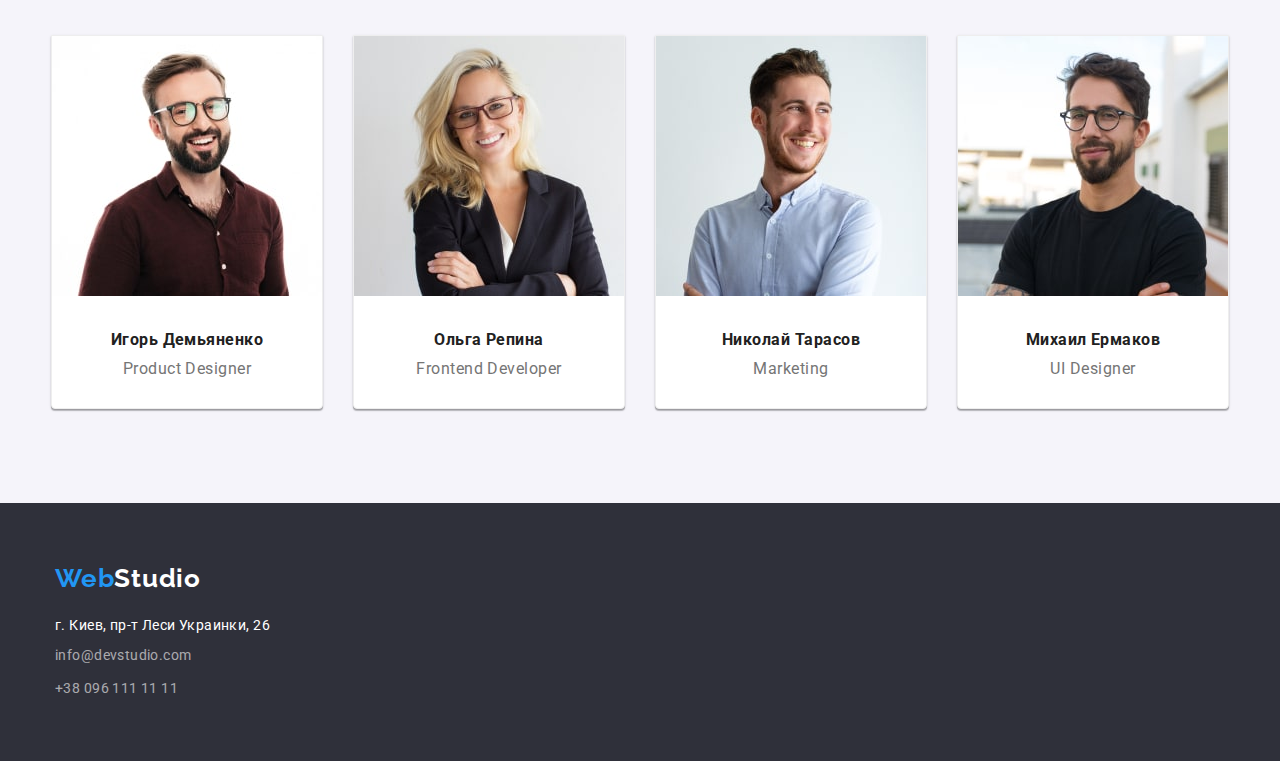
==== commit b939a943: "+" ====
--- a/index.html
+++ b/index.html
@@ -42,34 +42,27 @@
     </h1>
     <button type="button" class="hi__button">Заказать услуг</button>
     </section>
-    <section class="main__content" >
+    <section class="main__content " >
         <div class="container">
            
             <ul  class="content__adv"> 
-                <div class="main_text_content">
                 <li class="content__adv_item-title">
                     <h3 class="content__adv_item-title-text">Внимание к деталям</h3>
                     <p class="content__adv_item-text">Идейные соображения, а также начало повседневной работы по формированию позиции.</p>
                 </li>
-                </div>
-                <div class="main_text_content">
                 <li class="content__adv_item-title">
                     <h3 class="content__adv_item-title-text">Пунктуальность</h3>
                     <p class="content__adv_item-text">Задача организации, в особенности же рамки и место обучения кадров влечет за собой.</p>
                 </li>
-                </div>
-                <div class="main_text_content">
-                <li>
+                <li class="content__adv_item-title">
                     <h3 class="content__adv_item-title-text">Планирование</h3>
                     <p class="content__adv_item-text">Равным образом консультация с широким активом в значительной степени обуславливает.</p>
                 </li>   
-                </div>
-                <div class="main_text_content">
-                <li>
+                <li class="content__adv_item-title">
                     <h3 class="content__adv_item-title-text">Современные технологии</h3>
                     <p class="content__adv_item-text">Значимость этих проблем настолько очевидна, что реализация плановых заданий.</p>
                 </li>
-                </div>
+                
             </ul>
         </div>
     </section>       
--- a/css/style.css
+++ b/css/style.css
@@ -32,8 +32,8 @@
 /* хедер для всех */
 .heading {
   border-bottom: 1px solid #ececec;
-  padding-top: 32px;
-  padding-bottom: 32px;
+  padding-top: 24px;
+  padding-bottom: 24px;
 }
 .all_in {
   display: flex;
@@ -137,8 +137,7 @@
   flex-direction: column;
   padding-top: 200px;
   padding-bottom: 200px;
-  padding-left: 452px;
-  padding-right: 452px;
+
   left: 0px;
   background: #2f303a;
 }
@@ -157,6 +156,7 @@
   width: 200px;
   font-family: Roboto;
   height: 50px;
+  font-weight: 700;
   font-size: 20px;
   background: #2196f3;
   border: 0;
@@ -164,17 +164,19 @@
   cursor: pointer;
   border-radius: 4px;
   text-align: center;
-} /* С Иконками svg */
+}
+/* С Иконками svg */
 .main__content {
   text-decoration: none;
+  padding-top: 94px;
 }
 .content__adv {
   display: flex;
 }
-.main_text_content {
+.content__adv_item-title {
   margin-right: 30px;
 }
-.main_text_content:last-child {
+.content__adv_item-title:last-child {
   margin-right: 0;
 }
 
@@ -187,7 +189,6 @@
   text-align: left;
   color: #212121;
   padding-bottom: 10px;
-  padding-top: 94px;
   text-transform: uppercase;
   white-space: nowrap;
 }
@@ -257,8 +258,8 @@
   margin-right: 0;
 }
 .peoples_icon {
-  margin-bottom: 30px;
-  margin-top: 30px;
+  padding-bottom: 30px;
+  padding-top: 30px;
 }
 .peoples {
   font-size: 16px;
@@ -381,8 +382,8 @@
   line-height: 1.19;
   letter-spacing: 0.03em;
   color: #2196f3;
-  padding-bottom: 20px;
-  padding-top: 50px;
+  margin-bottom: 20px;
+
   display: block;
 }
 
